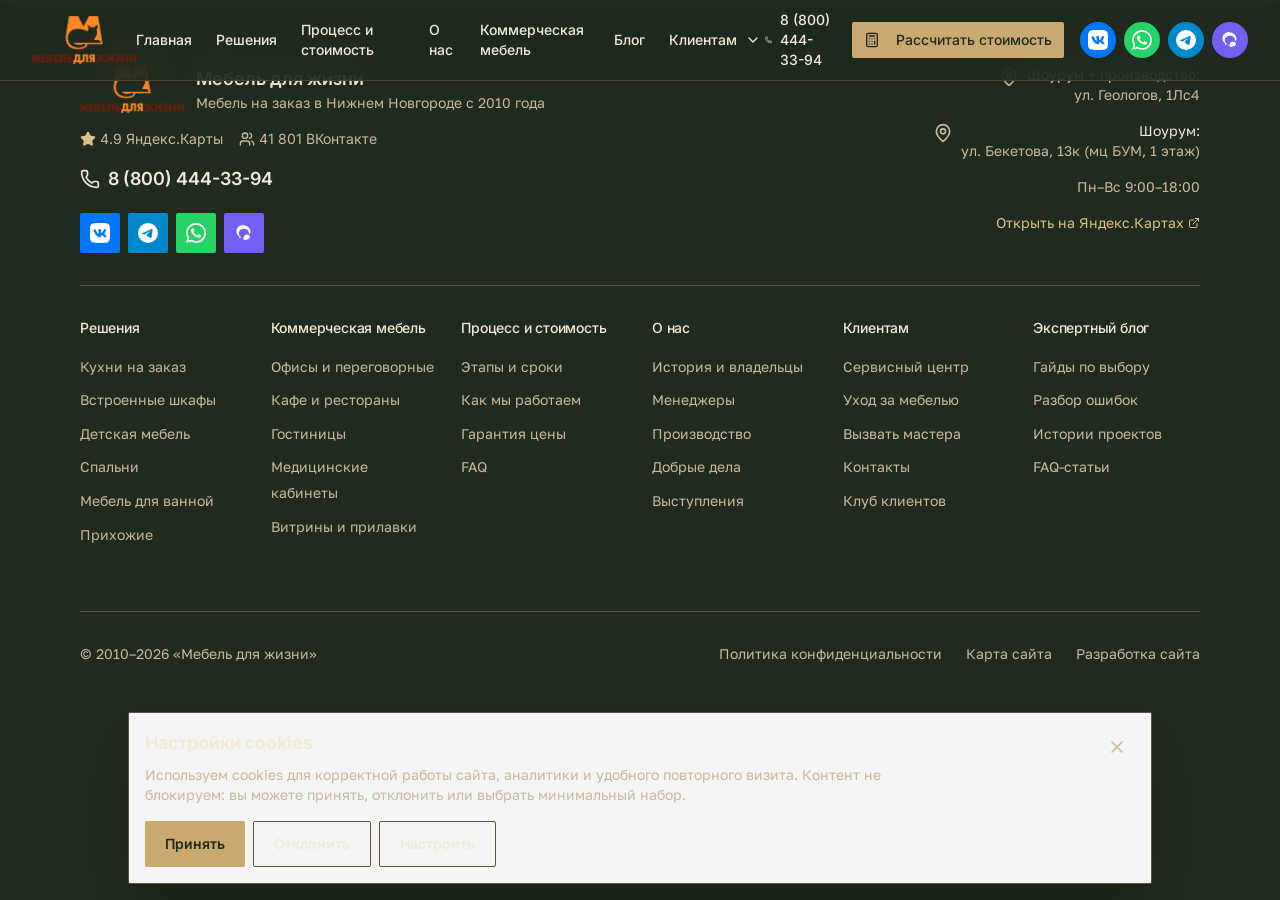
==== index.html @ 45cae8be "v8: Hotel Lobby theme override on original abdublinn.github.io" ====
<!doctype html>
<html lang="ru">
  <head>
    <meta charset="UTF-8" />
    <meta name="viewport" content="width=device-width, initial-scale=1.0" />
    <meta name="description" content="150+ изделий в месяц. Кухни, шкафы, детские на заказ в Нижнем Новгороде. Фиксированная цена. Бесплатный замер. ★4.9 на Яндекс.Картах" />
    <title>Мебель на заказ в Нижнем Новгороде — Мебель для Жизни | с 2010 года</title>
    <link rel="preconnect" href="https://fonts.googleapis.com">
    <link rel="preconnect" href="https://fonts.gstatic.com" crossorigin>
    <link rel="preload" as="style" href="https://fonts.googleapis.com/css2?family=Cormorant+Garamond:ital,wght@0,300;0,400;0,500;0,600;1,400;1,500&family=Inter:wght@200;300;400;500;600;700&display=swap">
    <link href="https://fonts.googleapis.com/css2?family=Cormorant+Garamond:ital,wght@0,300;0,400;0,500;0,600;1,400;1,500&family=Inter:wght@200;300;400;500;600;700&display=swap" rel="stylesheet">
    <script type="module" crossorigin src="./assets/index-DE25Y0Fr.js"></script>
    <link rel="modulepreload" crossorigin href="./assets/vendor-react-Cgg2GOmP.js">
    <link rel="modulepreload" crossorigin href="./assets/vendor-ui-AFmQoKHs.js">
    <link rel="modulepreload" crossorigin href="./assets/vendor-utils-BznqKjY6.js">
    <link rel="stylesheet" crossorigin href="./assets/index-DDHmtO7H.css">
    <link rel="stylesheet" href="./theme-override.css?v=1">
  </head>
  <body>
    <div id="root"></div>
  </body>
</html>
---- assets/index-DDHmtO7H.css ----
@import"https://fonts.googleapis.com/css2?family=Golos+Text:wght@400;500;600;700&family=Wix+Madefor+Display:wght@400;500;600;700;800&display=swap";*,:before,:after{--tw-border-spacing-x: 0;--tw-border-spacing-y: 0;--tw-translate-x: 0;--tw-translate-y: 0;--tw-rotate: 0;--tw-skew-x: 0;--tw-skew-y: 0;--tw-scale-x: 1;--tw-scale-y: 1;--tw-pan-x: ;--tw-pan-y: ;--tw-pinch-zoom: ;--tw-scroll-snap-strictness: proximity;--tw-gradient-from-position: ;--tw-gradient-via-position: ;--tw-gradient-to-position: ;--tw-ordinal: ;--tw-slashed-zero: ;--tw-numeric-figure: ;--tw-numeric-spacing: ;--tw-numeric-fraction: ;--tw-ring-inset: ;--tw-ring-offset-width: 0px;--tw-ring-offset-color: #fff;--tw-ring-color: rgb(59 130 246 / .5);--tw-ring-offset-shadow: 0 0 #0000;--tw-ring-shadow: 0 0 #0000;--tw-shadow: 0 0 #0000;--tw-shadow-colored: 0 0 #0000;--tw-blur: ;--tw-brightness: ;--tw-contrast: ;--tw-grayscale: ;--tw-hue-rotate: ;--tw-invert: ;--tw-saturate: ;--tw-sepia: ;--tw-drop-shadow: ;--tw-backdrop-blur: ;--tw-backdrop-brightness: ;--tw-backdrop-contrast: ;--tw-backdrop-grayscale: ;--tw-backdrop-hue-rotate: ;--tw-backdrop-invert: ;--tw-backdrop-opacity: ;--tw-backdrop-saturate: ;--tw-backdrop-sepia: ;--tw-contain-size: ;--tw-contain-layout: ;--tw-contain-paint: ;--tw-contain-style: }::backdrop{--tw-border-spacing-x: 0;--tw-border-spacing-y: 0;--tw-translate-x: 0;--tw-translate-y: 0;--tw-rotate: 0;--tw-skew-x: 0;--tw-skew-y: 0;--tw-scale-x: 1;--tw-scale-y: 1;--tw-pan-x: ;--tw-pan-y: ;--tw-pinch-zoom: ;--tw-scroll-snap-strictness: proximity;--tw-gradient-from-position: ;--tw-gradient-via-position: ;--tw-gradient-to-position: ;--tw-ordinal: ;--tw-slashed-zero: ;--tw-numeric-figure: ;--tw-numeric-spacing: ;--tw-numeric-fraction: ;--tw-ring-inset: ;--tw-ring-offset-width: 0px;--tw-ring-offset-color: #fff;--tw-ring-color: rgb(59 130 246 / .5);--tw-ring-offset-shadow: 0 0 #0000;--tw-ring-shadow: 0 0 #0000;--tw-shadow: 0 0 #0000;--tw-shadow-colored: 0 0 #0000;--tw-blur: ;--tw-brightness: ;--tw-contrast: ;--tw-grayscale: ;--tw-hue-rotate: ;--tw-invert: ;--tw-saturate: ;--tw-sepia: ;--tw-drop-shadow: ;--tw-backdrop-blur: ;--tw-backdrop-brightness: ;--tw-backdrop-contrast: ;--tw-backdrop-grayscale: ;--tw-backdrop-hue-rotate: ;--tw-backdrop-invert: ;--tw-backdrop-opacity: ;--tw-backdrop-saturate: ;--tw-backdrop-sepia: ;--tw-contain-size: ;--tw-contain-layout: ;--tw-contain-paint: ;--tw-contain-style: }*,:before,:after{box-sizing:border-box;border-width:0;border-style:solid;border-color:#e5e7eb}:before,:after{--tw-content: ""}html,:host{line-height:1.5;-webkit-text-size-adjust:100%;-moz-tab-size:4;-o-tab-size:4;tab-size:4;font-family:ui-sans-serif,system-ui,sans-serif,"Apple Color Emoji","Segoe UI Emoji",Segoe UI Symbol,"Noto Color Emoji";font-feature-settings:normal;font-variation-settings:normal;-webkit-tap-highlight-color:transparent}body{margin:0;line-height:inherit}hr{height:0;color:inherit;border-top-width:1px}abbr:where([title]){-webkit-text-decoration:underline dotted;text-decoration:underline dotted}h1,h2,h3,h4,h5,h6{font-size:inherit;font-weight:inherit}a{color:inherit;text-decoration:inherit}b,strong{font-weight:bolder}code,kbd,samp,pre{font-family:ui-monospace,SFMono-Regular,Menlo,Monaco,Consolas,Liberation Mono,Courier New,monospace;font-feature-settings:normal;font-variation-settings:normal;font-size:1em}small{font-size:80%}sub,sup{font-size:75%;line-height:0;position:relative;vertical-align:baseline}sub{bottom:-.25em}sup{top:-.5em}table{text-indent:0;border-color:inherit;border-collapse:collapse}button,input,optgroup,select,textarea{font-family:inherit;font-feature-settings:inherit;font-variation-settings:inherit;font-size:100%;font-weight:inherit;line-height:inherit;letter-spacing:inherit;color:inherit;margin:0;padding:0}button,select{text-transform:none}button,input:where([type=button]),input:where([type=reset]),input:where([type=submit]){-webkit-appearance:button;background-color:transparent;background-image:none}:-moz-focusring{outline:auto}:-moz-ui-invalid{box-shadow:none}progress{vertical-align:baseline}::-webkit-inner-spin-button,::-webkit-outer-spin-button{height:auto}[type=search]{-webkit-appearance:textfield;outline-offset:-2px}::-webkit-search-decoration{-webkit-appearance:none}::-webkit-file-upload-button{-webkit-appearance:button;font:inherit}summary{display:list-item}blockquote,dl,dd,h1,h2,h3,h4,h5,h6,hr,figure,p,pre{margin:0}fieldset{margin:0;padding:0}legend{padding:0}ol,ul,menu{list-style:none;margin:0;padding:0}dialog{padding:0}textarea{resize:vertical}input::-moz-placeholder,textarea::-moz-placeholder{opacity:1;color:#9ca3af}input::placeholder,textarea::placeholder{opacity:1;color:#9ca3af}button,[role=button]{cursor:pointer}:disabled{cursor:default}img,svg,video,canvas,audio,iframe,embed,object{display:block;vertical-align:middle}img,video{max-width:100%;height:auto}[hidden]:where(:not([hidden=until-found])){display:none}:root{--background: 0 0% 100%;--foreground: 240 10% 3.9%;--card: 0 0% 100%;--card-foreground: 240 10% 3.9%;--popover: 0 0% 100%;--popover-foreground: 240 10% 3.9%;--primary: 240 5.9% 10%;--primary-foreground: 0 0% 98%;--secondary: 240 4.8% 95.9%;--secondary-foreground: 240 5.9% 10%;--muted: 240 4.8% 95.9%;--muted-foreground: 240 3.8% 46.1%;--accent: 240 4.8% 95.9%;--accent-foreground: 240 5.9% 10%;--destructive: 0 84.2% 60.2%;--destructive-foreground: 0 0% 98%;--border: 240 5.9% 90%;--input: 240 5.9% 90%;--ring: 240 5.9% 10%;--radius: .625rem;--sidebar-background: 0 0% 98%;--sidebar-foreground: 240 5.3% 26.1%;--sidebar-primary: 240 5.9% 10%;--sidebar-primary-foreground: 0 0% 98%;--sidebar-accent: 240 4.8% 95.9%;--sidebar-accent-foreground: 240 5.9% 10%;--sidebar-border: 220 13% 91%;--sidebar-ring: 217.2 91.2% 59.8%}.dark{--background: 240 10% 3.9%;--foreground: 0 0% 98%;--card: 240 10% 3.9%;--card-foreground: 0 0% 98%;--popover: 240 10% 3.9%;--popover-foreground: 0 0% 98%;--primary: 0 0% 98%;--primary-foreground: 240 5.9% 10%;--secondary: 240 3.7% 15.9%;--secondary-foreground: 0 0% 98%;--muted: 240 3.7% 15.9%;--muted-foreground: 240 5% 64.9%;--accent: 240 3.7% 15.9%;--accent-foreground: 0 0% 98%;--destructive: 0 62.8% 30.6%;--destructive-foreground: 0 0% 98%;--border: 240 3.7% 15.9%;--input: 240 3.7% 15.9%;--ring: 240 4.9% 83.9%;--sidebar-background: 240 5.9% 10%;--sidebar-foreground: 240 4.8% 95.9%;--sidebar-primary: 224.3 76.3% 48%;--sidebar-primary-foreground: 0 0% 100%;--sidebar-accent: 240 3.7% 15.9%;--sidebar-accent-foreground: 240 4.8% 95.9%;--sidebar-border: 240 3.7% 15.9%;--sidebar-ring: 217.2 91.2% 59.8%}*{border-color:hsl(var(--border))}html{scroll-behavior:smooth}body{background-color:hsl(var(--background));font-family:Golos Text,sans-serif;color:hsl(var(--foreground));-webkit-font-smoothing:antialiased;-moz-osx-font-smoothing:grayscale;font-feature-settings:"kern" 1,"liga" 1;line-height:1.6}h1{font-family:Wix Madefor Display,sans-serif;font-weight:700;letter-spacing:-.025em;line-height:1.15}h2{font-family:Wix Madefor Display,sans-serif;font-weight:600;letter-spacing:-.025em;line-height:1.25}h3,h4,h5,h6{font-family:Golos Text,sans-serif;font-weight:600;letter-spacing:-.025em;line-height:1.3}.sr-only{position:absolute;width:1px;height:1px;padding:0;margin:-1px;overflow:hidden;clip:rect(0,0,0,0);white-space:nowrap;border-width:0}.pointer-events-none{pointer-events:none}.\!visible{visibility:visible!important}.visible{visibility:visible}.invisible{visibility:hidden}.fixed{position:fixed}.absolute{position:absolute}.relative{position:relative}.sticky{position:sticky}.inset-0{inset:0}.inset-x-0{left:0;right:0}.inset-y-0{top:0;bottom:0}.-bottom-12{bottom:-3rem}.-bottom-4{bottom:-1rem}.-left-12{left:-3rem}.-left-4{left:-1rem}.-right-12{right:-3rem}.-right-3{right:-.75rem}.-top-12{top:-3rem}.bottom-0{bottom:0}.bottom-3{bottom:.75rem}.bottom-4{bottom:1rem}.left-0{left:0}.left-1\/2{left:50%}.left-2{left:.5rem}.left-3{left:.75rem}.left-4{left:1rem}.left-5{left:1.25rem}.left-\[50\%\]{left:50%}.right-0{right:0}.right-1{right:.25rem}.right-2{right:.5rem}.right-3{right:.75rem}.right-4{right:1rem}.top-0{top:0}.top-1\.5{top:.375rem}.top-1\/2{top:50%}.top-24{top:6rem}.top-3\.5{top:.875rem}.top-4{top:1rem}.top-5{top:1.25rem}.top-\[1px\]{top:1px}.top-\[50\%\]{top:50%}.top-\[60\%\]{top:60%}.top-full{top:100%}.isolate{isolation:isolate}.z-10{z-index:10}.z-20{z-index:20}.z-50{z-index:50}.z-\[1\]{z-index:1}.z-\[60\]{z-index:60}.z-\[70\]{z-index:70}.order-first{order:-9999}.order-last{order:9999}.col-span-2{grid-column:span 2 / span 2}.col-span-full{grid-column:1 / -1}.col-start-2{grid-column-start:2}.row-span-2{grid-row:span 2 / span 2}.row-start-1{grid-row-start:1}.\!m-0{margin:0!important}.-mx-1{margin-left:-.25rem;margin-right:-.25rem}.-my-2{margin-top:-.5rem;margin-bottom:-.5rem}.mx-2{margin-left:.5rem;margin-right:.5rem}.mx-3\.5{margin-left:.875rem;margin-right:.875rem}.mx-auto{margin-left:auto;margin-right:auto}.my-0{margin-top:0;margin-bottom:0}.my-0\.5{margin-top:.125rem;margin-bottom:.125rem}.my-1{margin-top:.25rem;margin-bottom:.25rem}.my-4{margin-top:1rem;margin-bottom:1rem}.-ml-4{margin-left:-1rem}.-mt-4{margin-top:-1rem}.mb-1{margin-bottom:.25rem}.mb-10{margin-bottom:2.5rem}.mb-2{margin-bottom:.5rem}.mb-3{margin-bottom:.75rem}.mb-4{margin-bottom:1rem}.mb-5{margin-bottom:1.25rem}.mb-6{margin-bottom:1.5rem}.mb-8{margin-bottom:2rem}.ml-1{margin-left:.25rem}.ml-2{margin-left:.5rem}.ml-4{margin-left:1rem}.ml-auto{margin-left:auto}.mr-1{margin-right:.25rem}.mr-2{margin-right:.5rem}.mt-0\.5{margin-top:.125rem}.mt-1{margin-top:.25rem}.mt-1\.5{margin-top:.375rem}.mt-12{margin-top:3rem}.mt-2{margin-top:.5rem}.mt-3{margin-top:.75rem}.mt-4{margin-top:1rem}.mt-5{margin-top:1.25rem}.mt-6{margin-top:1.5rem}.mt-8{margin-top:2rem}.mt-auto{margin-top:auto}.line-clamp-1{overflow:hidden;display:-webkit-box;-webkit-box-orient:vertical;-webkit-line-clamp:1}.line-clamp-2{overflow:hidden;display:-webkit-box;-webkit-box-orient:vertical;-webkit-line-clamp:2}.block{display:block}.inline-block{display:inline-block}.flex{display:flex}.inline-flex{display:inline-flex}.table{display:table}.table-caption{display:table-caption}.table-cell{display:table-cell}.table-row{display:table-row}.grid{display:grid}.hidden{display:none}.aspect-\[16\/10\]{aspect-ratio:16/10}.aspect-\[16\/9\]{aspect-ratio:16/9}.aspect-\[4\/3\]{aspect-ratio:4/3}.aspect-square{aspect-ratio:1 / 1}.aspect-video{aspect-ratio:16 / 9}.size-10{width:2.5rem;height:2.5rem}.size-2{width:.5rem;height:.5rem}.size-2\.5{width:.625rem;height:.625rem}.size-3{width:.75rem;height:.75rem}.size-3\.5{width:.875rem;height:.875rem}.size-4{width:1rem;height:1rem}.size-6{width:1.5rem;height:1.5rem}.size-7{width:1.75rem;height:1.75rem}.size-8{width:2rem;height:2rem}.size-9{width:2.25rem;height:2.25rem}.size-auto{width:auto;height:auto}.size-full{width:100%;height:100%}.h-1\.5{height:.375rem}.h-10{height:2.5rem}.h-11{height:2.75rem}.h-12{height:3rem}.h-14{height:3.5rem}.h-16{height:4rem}.h-2{height:.5rem}.h-2\.5{height:.625rem}.h-20{height:5rem}.h-24{height:6rem}.h-28{height:7rem}.h-3{height:.75rem}.h-3\.5{height:.875rem}.h-32{height:8rem}.h-36{height:9rem}.h-4{height:1rem}.h-44{height:11rem}.h-48{height:12rem}.h-5{height:1.25rem}.h-52{height:13rem}.h-6{height:1.5rem}.h-64{height:16rem}.h-7{height:1.75rem}.h-8{height:2rem}.h-9{height:2.25rem}.h-\[1\.15rem\]{height:1.15rem}.h-\[400px\]{height:400px}.h-\[60px\]{height:60px}.h-\[calc\(100\%-1px\)\]{height:calc(100% - 1px)}.h-\[var\(--radix-navigation-menu-viewport-height\)\]{height:var(--radix-navigation-menu-viewport-height)}.h-\[var\(--radix-select-trigger-height\)\]{height:var(--radix-select-trigger-height)}.h-auto{height:auto}.h-full{height:100%}.h-px{height:1px}.h-svh{height:100svh}.max-h-48{max-height:12rem}.max-h-\[300px\]{max-height:300px}.max-h-\[90vh\]{max-height:90vh}.min-h-0{min-height:0px}.min-h-16{min-height:4rem}.min-h-4{min-height:1rem}.min-h-\[100svh\]{min-height:100svh}.min-h-\[220px\]{min-height:220px}.min-h-\[44px\]{min-height:44px}.min-h-\[48px\]{min-height:48px}.min-h-\[60vh\]{min-height:60vh}.min-h-screen{min-height:100vh}.min-h-svh{min-height:100svh}.w-0{width:0px}.w-1{width:.25rem}.w-1\.5{width:.375rem}.w-10{width:2.5rem}.w-11{width:2.75rem}.w-12{width:3rem}.w-14{width:3.5rem}.w-16{width:4rem}.w-2{width:.5rem}.w-2\.5{width:.625rem}.w-20{width:5rem}.w-24{width:6rem}.w-28{width:7rem}.w-3{width:.75rem}.w-3\.5{width:.875rem}.w-3\/4{width:75%}.w-4{width:1rem}.w-5{width:1.25rem}.w-6{width:1.5rem}.w-60{width:15rem}.w-64{width:16rem}.w-7{width:1.75rem}.w-72{width:18rem}.w-8{width:2rem}.w-9{width:2.25rem}.w-\[100px\]{width:100px}.w-\[200px\]{width:200px}.w-\[300px\]{width:300px}.w-auto{width:auto}.w-fit{width:-moz-fit-content;width:fit-content}.w-full{width:100%}.w-max{width:-moz-max-content;width:max-content}.w-px{width:1px}.min-w-0{min-width:0px}.min-w-10{min-width:2.5rem}.min-w-5{min-width:1.25rem}.min-w-8{min-width:2rem}.min-w-9{min-width:2.25rem}.min-w-\[12rem\]{min-width:12rem}.min-w-\[44px\]{min-width:44px}.min-w-\[8rem\]{min-width:8rem}.min-w-\[var\(--radix-select-trigger-width\)\]{min-width:var(--radix-select-trigger-width)}.max-w-2xl{max-width:42rem}.max-w-3xl{max-width:48rem}.max-w-4xl{max-width:56rem}.max-w-5xl{max-width:64rem}.max-w-6xl{max-width:72rem}.max-w-7xl{max-width:80rem}.max-w-\[200px\]{max-width:200px}.max-w-\[360px\]{max-width:360px}.max-w-\[90\%\]{max-width:90%}.max-w-\[calc\(100\%-2rem\)\]{max-width:calc(100% - 2rem)}.max-w-full{max-width:100%}.max-w-lg{max-width:32rem}.max-w-max{max-width:-moz-max-content;max-width:max-content}.max-w-sm{max-width:24rem}.max-w-xl{max-width:36rem}.flex-1{flex:1 1 0%}.flex-shrink-0,.shrink-0{flex-shrink:0}.grow{flex-grow:1}.grow-0{flex-grow:0}.basis-full{flex-basis:100%}.caption-bottom{caption-side:bottom}.border-collapse{border-collapse:collapse}.-translate-x-1\/2{--tw-translate-x: -50%;transform:translate(var(--tw-translate-x),var(--tw-translate-y)) rotate(var(--tw-rotate)) skew(var(--tw-skew-x)) skewY(var(--tw-skew-y)) scaleX(var(--tw-scale-x)) scaleY(var(--tw-scale-y))}.-translate-x-2{--tw-translate-x: -.5rem;transform:translate(var(--tw-translate-x),var(--tw-translate-y)) rotate(var(--tw-rotate)) skew(var(--tw-skew-x)) skewY(var(--tw-skew-y)) scaleX(var(--tw-scale-x)) scaleY(var(--tw-scale-y))}.-translate-x-4{--tw-translate-x: -1rem;transform:translate(var(--tw-translate-x),var(--tw-translate-y)) rotate(var(--tw-rotate)) skew(var(--tw-skew-x)) skewY(var(--tw-skew-y)) scaleX(var(--tw-scale-x)) scaleY(var(--tw-scale-y))}.-translate-x-px{--tw-translate-x: -1px;transform:translate(var(--tw-translate-x),var(--tw-translate-y)) rotate(var(--tw-rotate)) skew(var(--tw-skew-x)) skewY(var(--tw-skew-y)) scaleX(var(--tw-scale-x)) scaleY(var(--tw-scale-y))}.-translate-y-1\/2{--tw-translate-y: -50%;transform:translate(var(--tw-translate-x),var(--tw-translate-y)) rotate(var(--tw-rotate)) skew(var(--tw-skew-x)) skewY(var(--tw-skew-y)) scaleX(var(--tw-scale-x)) scaleY(var(--tw-scale-y))}.translate-x-2{--tw-translate-x: .5rem;transform:translate(var(--tw-translate-x),var(--tw-translate-y)) rotate(var(--tw-rotate)) skew(var(--tw-skew-x)) skewY(var(--tw-skew-y)) scaleX(var(--tw-scale-x)) scaleY(var(--tw-scale-y))}.translate-x-4{--tw-translate-x: 1rem;transform:translate(var(--tw-translate-x),var(--tw-translate-y)) rotate(var(--tw-rotate)) skew(var(--tw-skew-x)) skewY(var(--tw-skew-y)) scaleX(var(--tw-scale-x)) scaleY(var(--tw-scale-y))}.translate-x-\[-50\%\]{--tw-translate-x: -50%;transform:translate(var(--tw-translate-x),var(--tw-translate-y)) rotate(var(--tw-rotate)) skew(var(--tw-skew-x)) skewY(var(--tw-skew-y)) scaleX(var(--tw-scale-x)) scaleY(var(--tw-scale-y))}.translate-x-px{--tw-translate-x: 1px;transform:translate(var(--tw-translate-x),var(--tw-translate-y)) rotate(var(--tw-rotate)) skew(var(--tw-skew-x)) skewY(var(--tw-skew-y)) scaleX(var(--tw-scale-x)) scaleY(var(--tw-scale-y))}.translate-y-0\.5{--tw-translate-y: .125rem;transform:translate(var(--tw-translate-x),var(--tw-translate-y)) rotate(var(--tw-rotate)) skew(var(--tw-skew-x)) skewY(var(--tw-skew-y)) scaleX(var(--tw-scale-x)) scaleY(var(--tw-scale-y))}.translate-y-\[-50\%\]{--tw-translate-y: -50%;transform:translate(var(--tw-translate-x),var(--tw-translate-y)) rotate(var(--tw-rotate)) skew(var(--tw-skew-x)) skewY(var(--tw-skew-y)) scaleX(var(--tw-scale-x)) scaleY(var(--tw-scale-y))}.translate-y-\[calc\(-50\%_-_2px\)\]{--tw-translate-y: calc(-50% - 2px) ;transform:translate(var(--tw-translate-x),var(--tw-translate-y)) rotate(var(--tw-rotate)) skew(var(--tw-skew-x)) skewY(var(--tw-skew-y)) scaleX(var(--tw-scale-x)) scaleY(var(--tw-scale-y))}.rotate-180{--tw-rotate: 180deg;transform:translate(var(--tw-translate-x),var(--tw-translate-y)) rotate(var(--tw-rotate)) skew(var(--tw-skew-x)) skewY(var(--tw-skew-y)) scaleX(var(--tw-scale-x)) scaleY(var(--tw-scale-y))}.rotate-45{--tw-rotate: 45deg;transform:translate(var(--tw-translate-x),var(--tw-translate-y)) rotate(var(--tw-rotate)) skew(var(--tw-skew-x)) skewY(var(--tw-skew-y)) scaleX(var(--tw-scale-x)) scaleY(var(--tw-scale-y))}.rotate-90{--tw-rotate: 90deg;transform:translate(var(--tw-translate-x),var(--tw-translate-y)) rotate(var(--tw-rotate)) skew(var(--tw-skew-x)) skewY(var(--tw-skew-y)) scaleX(var(--tw-scale-x)) scaleY(var(--tw-scale-y))}.transform{transform:translate(var(--tw-translate-x),var(--tw-translate-y)) rotate(var(--tw-rotate)) skew(var(--tw-skew-x)) skewY(var(--tw-skew-y)) scaleX(var(--tw-scale-x)) scaleY(var(--tw-scale-y))}@keyframes bounce{0%,to{transform:translateY(-25%);animation-timing-function:cubic-bezier(.8,0,1,1)}50%{transform:none;animation-timing-function:cubic-bezier(0,0,.2,1)}}.animate-bounce{animation:bounce 1s infinite}@keyframes caret-blink{0%,70%,to{opacity:1}20%,50%{opacity:0}}.animate-caret-blink{animation:caret-blink 1.25s ease-out infinite}@keyframes pulse{50%{opacity:.5}}.animate-pulse{animation:pulse 2s cubic-bezier(.4,0,.6,1) infinite}@keyframes spin{to{transform:rotate(360deg)}}.animate-spin{animation:spin 1s linear infinite}.cursor-default{cursor:default}.cursor-pointer{cursor:pointer}.cursor-text{cursor:text}.touch-none{touch-action:none}.select-none{-webkit-user-select:none;-moz-user-select:none;user-select:none}.resize-none{resize:none}.scroll-my-1{scroll-margin-top:.25rem;scroll-margin-bottom:.25rem}.scroll-py-1{scroll-padding-top:.25rem;scroll-padding-bottom:.25rem}.list-disc{list-style-type:disc}.list-none{list-style-type:none}.auto-rows-min{grid-auto-rows:min-content}.grid-cols-1{grid-template-columns:repeat(1,minmax(0,1fr))}.grid-cols-2{grid-template-columns:repeat(2,minmax(0,1fr))}.grid-cols-3{grid-template-columns:repeat(3,minmax(0,1fr))}.grid-cols-\[0_1fr\]{grid-template-columns:0 1fr}.grid-rows-\[auto_auto\]{grid-template-rows:auto auto}.flex-row{flex-direction:row}.flex-col{flex-direction:column}.flex-col-reverse{flex-direction:column-reverse}.flex-wrap{flex-wrap:wrap}.place-content-center{place-content:center}.items-start{align-items:flex-start}.items-end{align-items:flex-end}.items-center{align-items:center}.items-stretch{align-items:stretch}.justify-start{justify-content:flex-start}.justify-center{justify-content:center}.justify-between{justify-content:space-between}.justify-items-start{justify-items:start}.gap-0{gap:0px}.gap-0\.5{gap:.125rem}.gap-1{gap:.25rem}.gap-1\.5{gap:.375rem}.gap-10{gap:2.5rem}.gap-2{gap:.5rem}.gap-2\.5{gap:.625rem}.gap-3{gap:.75rem}.gap-4{gap:1rem}.gap-6{gap:1.5rem}.gap-7{gap:1.75rem}.gap-8{gap:2rem}.gap-\[--spacing\(var\(--gap\)\)\]{gap:var(--spacing(var(--gap)))}.gap-y-0\.5{row-gap:.125rem}.space-y-1>:not([hidden])~:not([hidden]){--tw-space-y-reverse: 0;margin-top:calc(.25rem * calc(1 - var(--tw-space-y-reverse)));margin-bottom:calc(.25rem * var(--tw-space-y-reverse))}.space-y-10>:not([hidden])~:not([hidden]){--tw-space-y-reverse: 0;margin-top:calc(2.5rem * calc(1 - var(--tw-space-y-reverse)));margin-bottom:calc(2.5rem * var(--tw-space-y-reverse))}.space-y-2>:not([hidden])~:not([hidden]){--tw-space-y-reverse: 0;margin-top:calc(.5rem * calc(1 - var(--tw-space-y-reverse)));margin-bottom:calc(.5rem * var(--tw-space-y-reverse))}.space-y-3>:not([hidden])~:not([hidden]){--tw-space-y-reverse: 0;margin-top:calc(.75rem * calc(1 - var(--tw-space-y-reverse)));margin-bottom:calc(.75rem * var(--tw-space-y-reverse))}.space-y-4>:not([hidden])~:not([hidden]){--tw-space-y-reverse: 0;margin-top:calc(1rem * calc(1 - var(--tw-space-y-reverse)));margin-bottom:calc(1rem * var(--tw-space-y-reverse))}.space-y-5>:not([hidden])~:not([hidden]){--tw-space-y-reverse: 0;margin-top:calc(1.25rem * calc(1 - var(--tw-space-y-reverse)));margin-bottom:calc(1.25rem * var(--tw-space-y-reverse))}.space-y-6>:not([hidden])~:not([hidden]){--tw-space-y-reverse: 0;margin-top:calc(1.5rem * calc(1 - var(--tw-space-y-reverse)));margin-bottom:calc(1.5rem * var(--tw-space-y-reverse))}.space-y-8>:not([hidden])~:not([hidden]){--tw-space-y-reverse: 0;margin-top:calc(2rem * calc(1 - var(--tw-space-y-reverse)));margin-bottom:calc(2rem * var(--tw-space-y-reverse))}.self-start{align-self:flex-start}.self-stretch{align-self:stretch}.justify-self-end{justify-self:end}.overflow-auto{overflow:auto}.overflow-hidden{overflow:hidden}.overflow-x-auto{overflow-x:auto}.overflow-y-auto{overflow-y:auto}.overflow-x-hidden{overflow-x:hidden}.whitespace-nowrap{white-space:nowrap}.break-words{overflow-wrap:break-word}.rounded{border-radius:.25rem}.rounded-2xl{border-radius:1rem}.rounded-\[15px\]{border-radius:15px}.rounded-\[24px\]{border-radius:24px}.rounded-\[28px\]{border-radius:28px}.rounded-\[2px\]{border-radius:2px}.rounded-\[32px\]{border-radius:32px}.rounded-\[4px\]{border-radius:4px}.rounded-\[calc\(var\(--radius\)-5px\)\]{border-radius:calc(var(--radius) - 5px)}.rounded-\[inherit\]{border-radius:inherit}.rounded-full{border-radius:9999px}.rounded-lg{border-radius:var(--radius)}.rounded-md{border-radius:calc(var(--radius) - 2px)}.rounded-none{border-radius:0}.rounded-sm{border-radius:calc(var(--radius) - 4px)}.rounded-xl{border-radius:calc(var(--radius) + 4px)}.rounded-xs{border-radius:calc(var(--radius) - 6px)}.rounded-l-md{border-top-left-radius:calc(var(--radius) - 2px);border-bottom-left-radius:calc(var(--radius) - 2px)}.rounded-r-md{border-top-right-radius:calc(var(--radius) - 2px);border-bottom-right-radius:calc(var(--radius) - 2px)}.rounded-tl-sm{border-top-left-radius:calc(var(--radius) - 4px)}.border{border-width:1px}.border-0{border-width:0px}.border-2{border-width:2px}.border-4{border-width:4px}.border-\[1\.5px\]{border-width:1.5px}.border-y{border-top-width:1px;border-bottom-width:1px}.border-b{border-bottom-width:1px}.border-l{border-left-width:1px}.border-l-2{border-left-width:2px}.border-r{border-right-width:1px}.border-t{border-top-width:1px}.border-dashed{border-style:dashed}.border-border{border-color:hsl(var(--border))}.border-border\/50{border-color:hsl(var(--border) / .5)}.border-brand{--tw-border-opacity: 1;border-color:rgb(232 80 26 / var(--tw-border-opacity, 1))}.border-brand\/20{border-color:#e8501a33}.border-brand\/30{border-color:#e8501a4d}.border-gray-100{--tw-border-opacity: 1;border-color:rgb(243 244 246 / var(--tw-border-opacity, 1))}.border-gray-200{--tw-border-opacity: 1;border-color:rgb(229 231 235 / var(--tw-border-opacity, 1))}.border-gray-300{--tw-border-opacity: 1;border-color:rgb(209 213 219 / var(--tw-border-opacity, 1))}.border-gray-700{--tw-border-opacity: 1;border-color:rgb(55 65 81 / var(--tw-border-opacity, 1))}.border-gray-800{--tw-border-opacity: 1;border-color:rgb(31 41 55 / var(--tw-border-opacity, 1))}.border-green-100{--tw-border-opacity: 1;border-color:rgb(220 252 231 / var(--tw-border-opacity, 1))}.border-green-200{--tw-border-opacity: 1;border-color:rgb(187 247 208 / var(--tw-border-opacity, 1))}.border-input{border-color:hsl(var(--input))}.border-primary{border-color:hsl(var(--primary))}.border-sidebar-border{border-color:hsl(var(--sidebar-border))}.border-transparent{border-color:transparent}.border-white{--tw-border-opacity: 1;border-color:rgb(255 255 255 / var(--tw-border-opacity, 1))}.border-white\/20{border-color:#fff3}.border-white\/30{border-color:#ffffff4d}.border-l-transparent{border-left-color:transparent}.border-t-transparent{border-top-color:transparent}.bg-\[\#0077FF\]{--tw-bg-opacity: 1;background-color:rgb(0 119 255 / var(--tw-bg-opacity, 1))}.bg-\[\#0088cc\]{--tw-bg-opacity: 1;background-color:rgb(0 136 204 / var(--tw-bg-opacity, 1))}.bg-\[\#25D366\]{--tw-bg-opacity: 1;background-color:rgb(37 211 102 / var(--tw-bg-opacity, 1))}.bg-\[\#7360F2\]{--tw-bg-opacity: 1;background-color:rgb(115 96 242 / var(--tw-bg-opacity, 1))}.bg-\[\#f5f0eb\]{--tw-bg-opacity: 1;background-color:rgb(245 240 235 / var(--tw-bg-opacity, 1))}.bg-\[\#f8f5f1\]{--tw-bg-opacity: 1;background-color:rgb(248 245 241 / var(--tw-bg-opacity, 1))}.bg-\[\#f9f9f9\]{--tw-bg-opacity: 1;background-color:rgb(249 249 249 / var(--tw-bg-opacity, 1))}.bg-\[\#ff6b00\]{--tw-bg-opacity: 1;background-color:rgb(255 107 0 / var(--tw-bg-opacity, 1))}.bg-\[\#ff6b00\]\/30{background-color:#ff6b004d}.bg-accent{background-color:hsl(var(--accent))}.bg-amber-50{--tw-bg-opacity: 1;background-color:rgb(255 251 235 / var(--tw-bg-opacity, 1))}.bg-background{background-color:hsl(var(--background))}.bg-black\/30{background-color:#0000004d}.bg-black\/45{background-color:#00000073}.bg-black\/50{background-color:#00000080}.bg-black\/90{background-color:#000000e6}.bg-black\/95{background-color:#000000f2}.bg-blue-500{--tw-bg-opacity: 1;background-color:rgb(59 130 246 / var(--tw-bg-opacity, 1))}.bg-border{background-color:hsl(var(--border))}.bg-brand{--tw-bg-opacity: 1;background-color:rgb(232 80 26 / var(--tw-bg-opacity, 1))}.bg-brand\/10{background-color:#e8501a1a}.bg-brand\/20{background-color:#e8501a33}.bg-brand\/5{background-color:#e8501a0d}.bg-brand\/90{background-color:#e8501ae6}.bg-card{background-color:hsl(var(--card))}.bg-destructive{--tw-bg-opacity: 1;background-color:hsl(var(--destructive) / var(--tw-bg-opacity, 1))}.bg-foreground{background-color:hsl(var(--foreground))}.bg-gray-100{--tw-bg-opacity: 1;background-color:rgb(243 244 246 / var(--tw-bg-opacity, 1))}.bg-gray-200{--tw-bg-opacity: 1;background-color:rgb(229 231 235 / var(--tw-bg-opacity, 1))}.bg-gray-300{--tw-bg-opacity: 1;background-color:rgb(209 213 219 / var(--tw-bg-opacity, 1))}.bg-gray-400{--tw-bg-opacity: 1;background-color:rgb(156 163 175 / var(--tw-bg-opacity, 1))}.bg-gray-50{--tw-bg-opacity: 1;background-color:rgb(249 250 251 / var(--tw-bg-opacity, 1))}.bg-gray-800{--tw-bg-opacity: 1;background-color:rgb(31 41 55 / var(--tw-bg-opacity, 1))}.bg-gray-900{--tw-bg-opacity: 1;background-color:rgb(17 24 39 / var(--tw-bg-opacity, 1))}.bg-green-100{--tw-bg-opacity: 1;background-color:rgb(220 252 231 / var(--tw-bg-opacity, 1))}.bg-green-500{--tw-bg-opacity: 1;background-color:rgb(34 197 94 / var(--tw-bg-opacity, 1))}.bg-input{background-color:hsl(var(--input))}.bg-muted{background-color:hsl(var(--muted))}.bg-muted\/50{background-color:hsl(var(--muted) / .5)}.bg-popover{background-color:hsl(var(--popover))}.bg-primary{background-color:hsl(var(--primary))}.bg-primary\/20{background-color:hsl(var(--primary) / .2)}.bg-purple-500{--tw-bg-opacity: 1;background-color:rgb(168 85 247 / var(--tw-bg-opacity, 1))}.bg-red-600{--tw-bg-opacity: 1;background-color:rgb(220 38 38 / var(--tw-bg-opacity, 1))}.bg-secondary{background-color:hsl(var(--secondary))}.bg-sidebar{background-color:hsl(var(--sidebar-background))}.bg-sidebar-border{background-color:hsl(var(--sidebar-border))}.bg-transparent{background-color:transparent}.bg-white{--tw-bg-opacity: 1;background-color:rgb(255 255 255 / var(--tw-bg-opacity, 1))}.bg-white\/10{background-color:#ffffff1a}.bg-white\/20{background-color:#fff3}.bg-white\/70{background-color:#ffffffb3}.bg-white\/80{background-color:#fffc}.bg-white\/90{background-color:#ffffffe6}.bg-white\/95{background-color:#fffffff2}.bg-gradient-to-b{background-image:linear-gradient(to bottom,var(--tw-gradient-stops))}.bg-gradient-to-br{background-image:linear-gradient(to bottom right,var(--tw-gradient-stops))}.bg-gradient-to-r{background-image:linear-gradient(to right,var(--tw-gradient-stops))}.bg-gradient-to-t{background-image:linear-gradient(to top,var(--tw-gradient-stops))}.from-black\/50{--tw-gradient-from: rgb(0 0 0 / .5) var(--tw-gradient-from-position);--tw-gradient-to: rgb(0 0 0 / 0) var(--tw-gradient-to-position);--tw-gradient-stops: var(--tw-gradient-from), var(--tw-gradient-to)}.from-black\/60{--tw-gradient-from: rgb(0 0 0 / .6) var(--tw-gradient-from-position);--tw-gradient-to: rgb(0 0 0 / 0) var(--tw-gradient-to-position);--tw-gradient-stops: var(--tw-gradient-from), var(--tw-gradient-to)}.from-black\/70{--tw-gradient-from: rgb(0 0 0 / .7) var(--tw-gradient-from-position);--tw-gradient-to: rgb(0 0 0 / 0) var(--tw-gradient-to-position);--tw-gradient-stops: var(--tw-gradient-from), var(--tw-gradient-to)}.from-black\/80{--tw-gradient-from: rgb(0 0 0 / .8) var(--tw-gradient-from-position);--tw-gradient-to: rgb(0 0 0 / 0) var(--tw-gradient-to-position);--tw-gradient-stops: var(--tw-gradient-from), var(--tw-gradient-to)}.from-brand\/10{--tw-gradient-from: rgb(232 80 26 / .1) var(--tw-gradient-from-position);--tw-gradient-to: rgb(232 80 26 / 0) var(--tw-gradient-to-position);--tw-gradient-stops: var(--tw-gradient-from), var(--tw-gradient-to)}.from-green-50{--tw-gradient-from: #f0fdf4 var(--tw-gradient-from-position);--tw-gradient-to: rgb(240 253 244 / 0) var(--tw-gradient-to-position);--tw-gradient-stops: var(--tw-gradient-from), var(--tw-gradient-to)}.via-black\/30{--tw-gradient-to: rgb(0 0 0 / 0) var(--tw-gradient-to-position);--tw-gradient-stops: var(--tw-gradient-from), rgb(0 0 0 / .3) var(--tw-gradient-via-position), var(--tw-gradient-to)}.via-black\/50{--tw-gradient-to: rgb(0 0 0 / 0) var(--tw-gradient-to-position);--tw-gradient-stops: var(--tw-gradient-from), rgb(0 0 0 / .5) var(--tw-gradient-via-position), var(--tw-gradient-to)}.via-brand\/5{--tw-gradient-to: rgb(232 80 26 / 0) var(--tw-gradient-to-position);--tw-gradient-stops: var(--tw-gradient-from), rgb(232 80 26 / .05) var(--tw-gradient-via-position), var(--tw-gradient-to)}.to-black\/70{--tw-gradient-to: rgb(0 0 0 / .7) var(--tw-gradient-to-position)}.to-black\/80{--tw-gradient-to: rgb(0 0 0 / .8) var(--tw-gradient-to-position)}.to-brand\/10{--tw-gradient-to: rgb(232 80 26 / .1) var(--tw-gradient-to-position)}.to-brand\/5{--tw-gradient-to: rgb(232 80 26 / .05) var(--tw-gradient-to-position)}.to-emerald-50{--tw-gradient-to: #ecfdf5 var(--tw-gradient-to-position)}.to-transparent{--tw-gradient-to: transparent var(--tw-gradient-to-position)}.fill-brand{fill:#e8501a}.fill-current{fill:currentColor}.fill-foreground{fill:hsl(var(--foreground))}.fill-primary{fill:hsl(var(--primary))}.fill-yellow-400{fill:#facc15}.object-contain{-o-object-fit:contain;object-fit:contain}.object-cover{-o-object-fit:cover;object-fit:cover}.p-0{padding:0}.p-1{padding:.25rem}.p-2{padding:.5rem}.p-3{padding:.75rem}.p-4{padding:1rem}.p-5{padding:1.25rem}.p-6{padding:1.5rem}.p-8{padding:2rem}.p-\[3px\]{padding:3px}.p-px{padding:1px}.px-1{padding-left:.25rem;padding-right:.25rem}.px-1\.5{padding-left:.375rem;padding-right:.375rem}.px-2{padding-left:.5rem;padding-right:.5rem}.px-2\.5{padding-left:.625rem;padding-right:.625rem}.px-3{padding-left:.75rem;padding-right:.75rem}.px-4{padding-left:1rem;padding-right:1rem}.px-5{padding-left:1.25rem;padding-right:1.25rem}.px-6{padding-left:1.5rem;padding-right:1.5rem}.px-8{padding-left:2rem;padding-right:2rem}.py-0\.5{padding-top:.125rem;padding-bottom:.125rem}.py-1{padding-top:.25rem;padding-bottom:.25rem}.py-1\.5{padding-top:.375rem;padding-bottom:.375rem}.py-10{padding-top:2.5rem;padding-bottom:2.5rem}.py-12{padding-top:3rem;padding-bottom:3rem}.py-14{padding-top:3.5rem;padding-bottom:3.5rem}.py-2{padding-top:.5rem;padding-bottom:.5rem}.py-2\.5{padding-top:.625rem;padding-bottom:.625rem}.py-20{padding-top:5rem;padding-bottom:5rem}.py-3{padding-top:.75rem;padding-bottom:.75rem}.py-4{padding-top:1rem;padding-bottom:1rem}.py-6{padding-top:1.5rem;padding-bottom:1.5rem}.py-7{padding-top:1.75rem;padding-bottom:1.75rem}.py-8{padding-top:2rem;padding-bottom:2rem}.pb-10{padding-bottom:2.5rem}.pb-12{padding-bottom:3rem}.pb-16{padding-bottom:4rem}.pb-3{padding-bottom:.75rem}.pb-4{padding-bottom:1rem}.pb-5{padding-bottom:1.25rem}.pb-\[60px\]{padding-bottom:60px}.pl-10{padding-left:2.5rem}.pl-12{padding-left:3rem}.pl-2{padding-left:.5rem}.pl-3{padding-left:.75rem}.pl-4{padding-left:1rem}.pl-8{padding-left:2rem}.pr-1{padding-right:.25rem}.pr-2{padding-right:.5rem}.pr-2\.5{padding-right:.625rem}.pr-3{padding-right:.75rem}.pr-4{padding-right:1rem}.pr-8{padding-right:2rem}.pt-0{padding-top:0}.pt-1{padding-top:.25rem}.pt-2{padding-top:.5rem}.pt-20{padding-top:5rem}.pt-24{padding-top:6rem}.pt-28{padding-top:7rem}.pt-3{padding-top:.75rem}.pt-4{padding-top:1rem}.pt-6{padding-top:1.5rem}.pt-8{padding-top:2rem}.text-left{text-align:left}.text-center{text-align:center}.align-middle{vertical-align:middle}.font-commissioner{font-family:Commissioner,sans-serif}.font-golos{font-family:Golos Text,sans-serif}.font-mono{font-family:ui-monospace,SFMono-Regular,Menlo,Monaco,Consolas,Liberation Mono,Courier New,monospace}.font-sans{font-family:ui-sans-serif,system-ui,sans-serif,"Apple Color Emoji","Segoe UI Emoji",Segoe UI Symbol,"Noto Color Emoji"}.font-wix{font-family:Wix Madefor Display,sans-serif}.text-2xl{font-size:1.5rem;line-height:2rem}.text-3xl{font-size:1.875rem;line-height:2.25rem}.text-6xl{font-size:3.75rem;line-height:1}.text-\[0\.8rem\]{font-size:.8rem}.text-\[10px\]{font-size:10px}.text-base{font-size:1rem;line-height:1.5rem}.text-lg{font-size:1.125rem;line-height:1.75rem}.text-sm{font-size:.875rem;line-height:1.25rem}.text-sm\/relaxed{font-size:.875rem;line-height:1.625}.text-xl{font-size:1.25rem;line-height:1.75rem}.text-xs{font-size:.75rem;line-height:1rem}.font-bold{font-weight:700}.font-medium{font-weight:500}.font-normal{font-weight:400}.font-semibold{font-weight:600}.uppercase{text-transform:uppercase}.italic{font-style:italic}.tabular-nums{--tw-numeric-spacing: tabular-nums;font-variant-numeric:var(--tw-ordinal) var(--tw-slashed-zero) var(--tw-numeric-figure) var(--tw-numeric-spacing) var(--tw-numeric-fraction)}.leading-6{line-height:1.5rem}.leading-7{line-height:1.75rem}.leading-\[1\.15\]{line-height:1.15}.leading-none{line-height:1}.leading-normal{line-height:1.5}.leading-relaxed{line-height:1.625}.leading-snug{line-height:1.375}.leading-tight{line-height:1.25}.tracking-\[0\.18em\]{letter-spacing:.18em}.tracking-tight{letter-spacing:-.025em}.tracking-wide{letter-spacing:.025em}.tracking-wider{letter-spacing:.05em}.tracking-widest{letter-spacing:.1em}.text-\[\#0077FF\]{--tw-text-opacity: 1;color:rgb(0 119 255 / var(--tw-text-opacity, 1))}.text-\[\#0088cc\]{--tw-text-opacity: 1;color:rgb(0 136 204 / var(--tw-text-opacity, 1))}.text-\[\#25D366\]{--tw-text-opacity: 1;color:rgb(37 211 102 / var(--tw-text-opacity, 1))}.text-accent-foreground{color:hsl(var(--accent-foreground))}.text-background{color:hsl(var(--background))}.text-brand{--tw-text-opacity: 1;color:rgb(232 80 26 / var(--tw-text-opacity, 1))}.text-brand-dark{--tw-text-opacity: 1;color:rgb(196 66 21 / var(--tw-text-opacity, 1))}.text-brand\/30{color:#e8501a4d}.text-card-foreground{color:hsl(var(--card-foreground))}.text-current{color:currentColor}.text-destructive{--tw-text-opacity: 1;color:hsl(var(--destructive) / var(--tw-text-opacity, 1))}.text-foreground{color:hsl(var(--foreground))}.text-gray-300{--tw-text-opacity: 1;color:rgb(209 213 219 / var(--tw-text-opacity, 1))}.text-gray-400{--tw-text-opacity: 1;color:rgb(156 163 175 / var(--tw-text-opacity, 1))}.text-gray-500{--tw-text-opacity: 1;color:rgb(107 114 128 / var(--tw-text-opacity, 1))}.text-gray-600{--tw-text-opacity: 1;color:rgb(75 85 99 / var(--tw-text-opacity, 1))}.text-gray-700{--tw-text-opacity: 1;color:rgb(55 65 81 / var(--tw-text-opacity, 1))}.text-gray-800{--tw-text-opacity: 1;color:rgb(31 41 55 / var(--tw-text-opacity, 1))}.text-gray-900{--tw-text-opacity: 1;color:rgb(17 24 39 / var(--tw-text-opacity, 1))}.text-green-500{--tw-text-opacity: 1;color:rgb(34 197 94 / var(--tw-text-opacity, 1))}.text-green-600{--tw-text-opacity: 1;color:rgb(22 163 74 / var(--tw-text-opacity, 1))}.text-green-800{--tw-text-opacity: 1;color:rgb(22 101 52 / var(--tw-text-opacity, 1))}.text-muted-foreground{color:hsl(var(--muted-foreground))}.text-popover-foreground{color:hsl(var(--popover-foreground))}.text-primary{color:hsl(var(--primary))}.text-primary-foreground{color:hsl(var(--primary-foreground))}.text-red-500{--tw-text-opacity: 1;color:rgb(239 68 68 / var(--tw-text-opacity, 1))}.text-secondary-foreground{color:hsl(var(--secondary-foreground))}.text-sidebar-foreground{color:hsl(var(--sidebar-foreground))}.text-sidebar-foreground\/70{color:hsl(var(--sidebar-foreground) / .7)}.text-white{--tw-text-opacity: 1;color:rgb(255 255 255 / var(--tw-text-opacity, 1))}.text-white\/30{color:#ffffff4d}.text-white\/50{color:#ffffff80}.text-white\/60{color:#fff9}.text-white\/70{color:#ffffffb3}.text-white\/75{color:#ffffffbf}.text-white\/80{color:#fffc}.text-white\/90{color:#ffffffe6}.text-yellow-400{--tw-text-opacity: 1;color:rgb(250 204 21 / var(--tw-text-opacity, 1))}.underline-offset-4{text-underline-offset:4px}.accent-brand{accent-color:#E8501A}.opacity-0{opacity:0}.opacity-50{opacity:.5}.opacity-60{opacity:.6}.opacity-70{opacity:.7}.opacity-80{opacity:.8}.shadow{--tw-shadow: 0 1px 3px 0 rgb(0 0 0 / .1), 0 1px 2px -1px rgb(0 0 0 / .1);--tw-shadow-colored: 0 1px 3px 0 var(--tw-shadow-color), 0 1px 2px -1px var(--tw-shadow-color);box-shadow:var(--tw-ring-offset-shadow, 0 0 #0000),var(--tw-ring-shadow, 0 0 #0000),var(--tw-shadow)}.shadow-2xl{--tw-shadow: 0 25px 50px -12px rgb(0 0 0 / .25);--tw-shadow-colored: 0 25px 50px -12px var(--tw-shadow-color);box-shadow:var(--tw-ring-offset-shadow, 0 0 #0000),var(--tw-ring-shadow, 0 0 #0000),var(--tw-shadow)}.shadow-\[0_0_0_1px_hsl\(var\(--sidebar-border\)\)\]{--tw-shadow: 0 0 0 1px hsl(var(--sidebar-border));--tw-shadow-colored: 0 0 0 1px var(--tw-shadow-color);box-shadow:var(--tw-ring-offset-shadow, 0 0 #0000),var(--tw-ring-shadow, 0 0 #0000),var(--tw-shadow)}.shadow-\[0_2px_8px_rgba\(0\,0\,0\,0\.08\)\]{--tw-shadow: 0 2px 8px rgba(0,0,0,.08);--tw-shadow-colored: 0 2px 8px var(--tw-shadow-color);box-shadow:var(--tw-ring-offset-shadow, 0 0 #0000),var(--tw-ring-shadow, 0 0 #0000),var(--tw-shadow)}.shadow-lg{--tw-shadow: 0 10px 15px -3px rgb(0 0 0 / .1), 0 4px 6px -4px rgb(0 0 0 / .1);--tw-shadow-colored: 0 10px 15px -3px var(--tw-shadow-color), 0 4px 6px -4px var(--tw-shadow-color);box-shadow:var(--tw-ring-offset-shadow, 0 0 #0000),var(--tw-ring-shadow, 0 0 #0000),var(--tw-shadow)}.shadow-md{--tw-shadow: 0 4px 6px -1px rgb(0 0 0 / .1), 0 2px 4px -2px rgb(0 0 0 / .1);--tw-shadow-colored: 0 4px 6px -1px var(--tw-shadow-color), 0 2px 4px -2px var(--tw-shadow-color);box-shadow:var(--tw-ring-offset-shadow, 0 0 #0000),var(--tw-ring-shadow, 0 0 #0000),var(--tw-shadow)}.shadow-none{--tw-shadow: 0 0 #0000;--tw-shadow-colored: 0 0 #0000;box-shadow:var(--tw-ring-offset-shadow, 0 0 #0000),var(--tw-ring-shadow, 0 0 #0000),var(--tw-shadow)}.shadow-sm{--tw-shadow: 0 1px 2px 0 rgb(0 0 0 / .05);--tw-shadow-colored: 0 1px 2px 0 var(--tw-shadow-color);box-shadow:var(--tw-ring-offset-shadow, 0 0 #0000),var(--tw-ring-shadow, 0 0 #0000),var(--tw-shadow)}.shadow-xl{--tw-shadow: 0 20px 25px -5px rgb(0 0 0 / .1), 0 8px 10px -6px rgb(0 0 0 / .1);--tw-shadow-colored: 0 20px 25px -5px var(--tw-shadow-color), 0 8px 10px -6px var(--tw-shadow-color);box-shadow:var(--tw-ring-offset-shadow, 0 0 #0000),var(--tw-ring-shadow, 0 0 #0000),var(--tw-shadow)}.shadow-xs{--tw-shadow: 0 1px 2px 0 rgb(0 0 0 / .05);--tw-shadow-colored: 0 1px 2px 0 var(--tw-shadow-color);box-shadow:var(--tw-ring-offset-shadow, 0 0 #0000),var(--tw-ring-shadow, 0 0 #0000),var(--tw-shadow)}.outline-none{outline:2px solid transparent;outline-offset:2px}.outline{outline-style:solid}.ring-0{--tw-ring-offset-shadow: var(--tw-ring-inset) 0 0 0 var(--tw-ring-offset-width) var(--tw-ring-offset-color);--tw-ring-shadow: var(--tw-ring-inset) 0 0 0 calc(0px + var(--tw-ring-offset-width)) var(--tw-ring-color);box-shadow:var(--tw-ring-offset-shadow),var(--tw-ring-shadow),var(--tw-shadow, 0 0 #0000)}.ring-ring\/50{--tw-ring-color: hsl(var(--ring) / .5)}.ring-sidebar-ring{--tw-ring-color: hsl(var(--sidebar-ring))}.ring-offset-background{--tw-ring-offset-color: hsl(var(--background))}.brightness-0{--tw-brightness: brightness(0);filter:var(--tw-blur) var(--tw-brightness) var(--tw-contrast) var(--tw-grayscale) var(--tw-hue-rotate) var(--tw-invert) var(--tw-saturate) var(--tw-sepia) var(--tw-drop-shadow)}.drop-shadow-lg{--tw-drop-shadow: drop-shadow(0 10px 8px rgb(0 0 0 / .04)) drop-shadow(0 4px 3px rgb(0 0 0 / .1));filter:var(--tw-blur) var(--tw-brightness) var(--tw-contrast) var(--tw-grayscale) var(--tw-hue-rotate) var(--tw-invert) var(--tw-saturate) var(--tw-sepia) var(--tw-drop-shadow)}.invert{--tw-invert: invert(100%);filter:var(--tw-blur) var(--tw-brightness) var(--tw-contrast) var(--tw-grayscale) var(--tw-hue-rotate) var(--tw-invert) var(--tw-saturate) var(--tw-sepia) var(--tw-drop-shadow)}.filter{filter:var(--tw-blur) var(--tw-brightness) var(--tw-contrast) var(--tw-grayscale) var(--tw-hue-rotate) var(--tw-invert) var(--tw-saturate) var(--tw-sepia) var(--tw-drop-shadow)}.backdrop-blur{--tw-backdrop-blur: blur(8px);-webkit-backdrop-filter:var(--tw-backdrop-blur) var(--tw-backdrop-brightness) var(--tw-backdrop-contrast) var(--tw-backdrop-grayscale) var(--tw-backdrop-hue-rotate) var(--tw-backdrop-invert) var(--tw-backdrop-opacity) var(--tw-backdrop-saturate) var(--tw-backdrop-sepia);backdrop-filter:var(--tw-backdrop-blur) var(--tw-backdrop-brightness) var(--tw-backdrop-contrast) var(--tw-backdrop-grayscale) var(--tw-backdrop-hue-rotate) var(--tw-backdrop-invert) var(--tw-backdrop-opacity) var(--tw-backdrop-saturate) var(--tw-backdrop-sepia)}.backdrop-blur-md{--tw-backdrop-blur: blur(12px);-webkit-backdrop-filter:var(--tw-backdrop-blur) var(--tw-backdrop-brightness) var(--tw-backdrop-contrast) var(--tw-backdrop-grayscale) var(--tw-backdrop-hue-rotate) var(--tw-backdrop-invert) var(--tw-backdrop-opacity) var(--tw-backdrop-saturate) var(--tw-backdrop-sepia);backdrop-filter:var(--tw-backdrop-blur) var(--tw-backdrop-brightness) var(--tw-backdrop-contrast) var(--tw-backdrop-grayscale) var(--tw-backdrop-hue-rotate) var(--tw-backdrop-invert) var(--tw-backdrop-opacity) var(--tw-backdrop-saturate) var(--tw-backdrop-sepia)}.backdrop-blur-sm{--tw-backdrop-blur: blur(4px);-webkit-backdrop-filter:var(--tw-backdrop-blur) var(--tw-backdrop-brightness) var(--tw-backdrop-contrast) var(--tw-backdrop-grayscale) var(--tw-backdrop-hue-rotate) var(--tw-backdrop-invert) var(--tw-backdrop-opacity) var(--tw-backdrop-saturate) var(--tw-backdrop-sepia);backdrop-filter:var(--tw-backdrop-blur) var(--tw-backdrop-brightness) var(--tw-backdrop-contrast) var(--tw-backdrop-grayscale) var(--tw-backdrop-hue-rotate) var(--tw-backdrop-invert) var(--tw-backdrop-opacity) var(--tw-backdrop-saturate) var(--tw-backdrop-sepia)}.transition{transition-property:color,background-color,border-color,text-decoration-color,fill,stroke,opacity,box-shadow,transform,filter,backdrop-filter;transition-timing-function:cubic-bezier(.4,0,.2,1);transition-duration:.15s}.transition-\[color\,box-shadow\]{transition-property:color,box-shadow;transition-timing-function:cubic-bezier(.4,0,.2,1);transition-duration:.15s}.transition-\[left\,right\,width\]{transition-property:left,right,width;transition-timing-function:cubic-bezier(.4,0,.2,1);transition-duration:.15s}.transition-\[margin\,opacity\]{transition-property:margin,opacity;transition-timing-function:cubic-bezier(.4,0,.2,1);transition-duration:.15s}.transition-\[width\,height\,padding\]{transition-property:width,height,padding;transition-timing-function:cubic-bezier(.4,0,.2,1);transition-duration:.15s}.transition-\[width\]{transition-property:width;transition-timing-function:cubic-bezier(.4,0,.2,1);transition-duration:.15s}.transition-all{transition-property:all;transition-timing-function:cubic-bezier(.4,0,.2,1);transition-duration:.15s}.transition-colors{transition-property:color,background-color,border-color,text-decoration-color,fill,stroke;transition-timing-function:cubic-bezier(.4,0,.2,1);transition-duration:.15s}.transition-none{transition-property:none}.transition-opacity{transition-property:opacity;transition-timing-function:cubic-bezier(.4,0,.2,1);transition-duration:.15s}.transition-shadow{transition-property:box-shadow;transition-timing-function:cubic-bezier(.4,0,.2,1);transition-duration:.15s}.transition-transform{transition-property:transform;transition-timing-function:cubic-bezier(.4,0,.2,1);transition-duration:.15s}.duration-100{transition-duration:.1s}.duration-1000{transition-duration:1s}.duration-200{transition-duration:.2s}.duration-300{transition-duration:.3s}.duration-500{transition-duration:.5s}.ease-in-out{transition-timing-function:cubic-bezier(.4,0,.2,1)}.ease-linear{transition-timing-function:linear}@keyframes enter{0%{opacity:var(--tw-enter-opacity, 1);transform:translate3d(var(--tw-enter-translate-x, 0),var(--tw-enter-translate-y, 0),0) scale3d(var(--tw-enter-scale, 1),var(--tw-enter-scale, 1),var(--tw-enter-scale, 1)) rotate(var(--tw-enter-rotate, 0))}}@keyframes exit{to{opacity:var(--tw-exit-opacity, 1);transform:translate3d(var(--tw-exit-translate-x, 0),var(--tw-exit-translate-y, 0),0) scale3d(var(--tw-exit-scale, 1),var(--tw-exit-scale, 1),var(--tw-exit-scale, 1)) rotate(var(--tw-exit-rotate, 0))}}.animate-in{animation-name:enter;animation-duration:.15s;--tw-enter-opacity: initial;--tw-enter-scale: initial;--tw-enter-rotate: initial;--tw-enter-translate-x: initial;--tw-enter-translate-y: initial}.fade-in-0{--tw-enter-opacity: 0}.zoom-in-95{--tw-enter-scale: .95}.duration-100{animation-duration:.1s}.duration-1000{animation-duration:1s}.duration-200{animation-duration:.2s}.duration-300{animation-duration:.3s}.duration-500{animation-duration:.5s}.ease-in-out{animation-timing-function:cubic-bezier(.4,0,.2,1)}.ease-linear{animation-timing-function:linear}.text-balance{text-wrap:balance}.\[--cell-size\:--spacing\(8\)\]{--cell-size: var(--spacing(8))}@media(prefers-reduced-motion:reduce){*,*:before,*:after{animation-duration:.01ms!important;animation-iteration-count:1!important;transition-duration:.01ms!important;scroll-behavior:auto!important}}.selection\:bg-primary *::-moz-selection{background-color:hsl(var(--primary))}.selection\:bg-primary *::selection{background-color:hsl(var(--primary))}.selection\:text-primary-foreground *::-moz-selection{color:hsl(var(--primary-foreground))}.selection\:text-primary-foreground *::selection{color:hsl(var(--primary-foreground))}.selection\:bg-primary::-moz-selection{background-color:hsl(var(--primary))}.selection\:bg-primary::selection{background-color:hsl(var(--primary))}.selection\:text-primary-foreground::-moz-selection{color:hsl(var(--primary-foreground))}.selection\:text-primary-foreground::selection{color:hsl(var(--primary-foreground))}.file\:inline-flex::file-selector-button{display:inline-flex}.file\:h-7::file-selector-button{height:1.75rem}.file\:border-0::file-selector-button{border-width:0px}.file\:bg-transparent::file-selector-button{background-color:transparent}.file\:text-sm::file-selector-button{font-size:.875rem;line-height:1.25rem}.file\:font-medium::file-selector-button{font-weight:500}.file\:text-foreground::file-selector-button{color:hsl(var(--foreground))}.placeholder\:text-muted-foreground::-moz-placeholder{color:hsl(var(--muted-foreground))}.placeholder\:text-muted-foreground::placeholder{color:hsl(var(--muted-foreground))}.after\:absolute:after{content:var(--tw-content);position:absolute}.after\:-inset-2:after{content:var(--tw-content);inset:-.5rem}.after\:inset-y-0:after{content:var(--tw-content);top:0;bottom:0}.after\:left-1\/2:after{content:var(--tw-content);left:50%}.after\:w-1:after{content:var(--tw-content);width:.25rem}.after\:w-\[2px\]:after{content:var(--tw-content);width:2px}.after\:-translate-x-1\/2:after{content:var(--tw-content);--tw-translate-x: -50%;transform:translate(var(--tw-translate-x),var(--tw-translate-y)) rotate(var(--tw-rotate)) skew(var(--tw-skew-x)) skewY(var(--tw-skew-y)) scaleX(var(--tw-scale-x)) scaleY(var(--tw-scale-y))}.first\:rounded-l-md:first-child{border-top-left-radius:calc(var(--radius) - 2px);border-bottom-left-radius:calc(var(--radius) - 2px)}.first\:border-l:first-child{border-left-width:1px}.last\:mt-0:last-child{margin-top:0}.last\:rounded-r-md:last-child{border-top-right-radius:calc(var(--radius) - 2px);border-bottom-right-radius:calc(var(--radius) - 2px)}.last\:border-b-0:last-child{border-bottom-width:0px}.hover\:-translate-y-1:hover{--tw-translate-y: -.25rem;transform:translate(var(--tw-translate-x),var(--tw-translate-y)) rotate(var(--tw-rotate)) skew(var(--tw-skew-x)) skewY(var(--tw-skew-y)) scaleX(var(--tw-scale-x)) scaleY(var(--tw-scale-y))}.hover\:scale-105:hover{--tw-scale-x: 1.05;--tw-scale-y: 1.05;transform:translate(var(--tw-translate-x),var(--tw-translate-y)) rotate(var(--tw-rotate)) skew(var(--tw-skew-x)) skewY(var(--tw-skew-y)) scaleX(var(--tw-scale-x)) scaleY(var(--tw-scale-y))}.hover\:scale-110:hover{--tw-scale-x: 1.1;--tw-scale-y: 1.1;transform:translate(var(--tw-translate-x),var(--tw-translate-y)) rotate(var(--tw-rotate)) skew(var(--tw-skew-x)) skewY(var(--tw-skew-y)) scaleX(var(--tw-scale-x)) scaleY(var(--tw-scale-y))}.hover\:border-brand:hover{--tw-border-opacity: 1;border-color:rgb(232 80 26 / var(--tw-border-opacity, 1))}.hover\:border-gray-200:hover{--tw-border-opacity: 1;border-color:rgb(229 231 235 / var(--tw-border-opacity, 1))}.hover\:bg-\[\#0055BB\]:hover{--tw-bg-opacity: 1;background-color:rgb(0 85 187 / var(--tw-bg-opacity, 1))}.hover\:bg-\[\#006699\]:hover{--tw-bg-opacity: 1;background-color:rgb(0 102 153 / var(--tw-bg-opacity, 1))}.hover\:bg-\[\#0066DD\]:hover{--tw-bg-opacity: 1;background-color:rgb(0 102 221 / var(--tw-bg-opacity, 1))}.hover\:bg-\[\#0077bb\]:hover{--tw-bg-opacity: 1;background-color:rgb(0 119 187 / var(--tw-bg-opacity, 1))}.hover\:bg-\[\#128C7E\]:hover{--tw-bg-opacity: 1;background-color:rgb(18 140 126 / var(--tw-bg-opacity, 1))}.hover\:bg-\[\#5A4DC7\]:hover{--tw-bg-opacity: 1;background-color:rgb(90 77 199 / var(--tw-bg-opacity, 1))}.hover\:bg-accent:hover{background-color:hsl(var(--accent))}.hover\:bg-black\/40:hover{background-color:#0006}.hover\:bg-brand:hover{--tw-bg-opacity: 1;background-color:rgb(232 80 26 / var(--tw-bg-opacity, 1))}.hover\:bg-brand-dark:hover{--tw-bg-opacity: 1;background-color:rgb(196 66 21 / var(--tw-bg-opacity, 1))}.hover\:bg-brand\/5:hover{background-color:#e8501a0d}.hover\:bg-destructive\/90:hover{background-color:hsl(var(--destructive) / .9)}.hover\:bg-gray-100:hover{--tw-bg-opacity: 1;background-color:rgb(243 244 246 / var(--tw-bg-opacity, 1))}.hover\:bg-gray-200:hover{--tw-bg-opacity: 1;background-color:rgb(229 231 235 / var(--tw-bg-opacity, 1))}.hover\:bg-gray-50:hover{--tw-bg-opacity: 1;background-color:rgb(249 250 251 / var(--tw-bg-opacity, 1))}.hover\:bg-gray-800:hover{--tw-bg-opacity: 1;background-color:rgb(31 41 55 / var(--tw-bg-opacity, 1))}.hover\:bg-muted:hover{background-color:hsl(var(--muted))}.hover\:bg-muted\/50:hover{background-color:hsl(var(--muted) / .5)}.hover\:bg-primary\/90:hover{background-color:hsl(var(--primary) / .9)}.hover\:bg-secondary\/80:hover{background-color:hsl(var(--secondary) / .8)}.hover\:bg-sidebar-accent:hover{background-color:hsl(var(--sidebar-accent))}.hover\:bg-white\/10:hover{background-color:#ffffff1a}.hover\:bg-white\/90:hover{background-color:#ffffffe6}.hover\:text-\[\#006699\]:hover{--tw-text-opacity: 1;color:rgb(0 102 153 / var(--tw-text-opacity, 1))}.hover\:text-\[\#128C7E\]:hover{--tw-text-opacity: 1;color:rgb(18 140 126 / var(--tw-text-opacity, 1))}.hover\:text-accent-foreground:hover{color:hsl(var(--accent-foreground))}.hover\:text-brand:hover{--tw-text-opacity: 1;color:rgb(232 80 26 / var(--tw-text-opacity, 1))}.hover\:text-brand-dark:hover{--tw-text-opacity: 1;color:rgb(196 66 21 / var(--tw-text-opacity, 1))}.hover\:text-foreground:hover{color:hsl(var(--foreground))}.hover\:text-gray-700:hover{--tw-text-opacity: 1;color:rgb(55 65 81 / var(--tw-text-opacity, 1))}.hover\:text-gray-900:hover{--tw-text-opacity: 1;color:rgb(17 24 39 / var(--tw-text-opacity, 1))}.hover\:text-muted-foreground:hover{color:hsl(var(--muted-foreground))}.hover\:text-sidebar-accent-foreground:hover{color:hsl(var(--sidebar-accent-foreground))}.hover\:text-white:hover{--tw-text-opacity: 1;color:rgb(255 255 255 / var(--tw-text-opacity, 1))}.hover\:underline:hover{text-decoration-line:underline}.hover\:opacity-100:hover{opacity:1}.hover\:opacity-90:hover{opacity:.9}.hover\:shadow-\[0_0_0_1px_hsl\(var\(--sidebar-accent\)\)\]:hover{--tw-shadow: 0 0 0 1px hsl(var(--sidebar-accent));--tw-shadow-colored: 0 0 0 1px var(--tw-shadow-color);box-shadow:var(--tw-ring-offset-shadow, 0 0 #0000),var(--tw-ring-shadow, 0 0 #0000),var(--tw-shadow)}.hover\:shadow-lg:hover{--tw-shadow: 0 10px 15px -3px rgb(0 0 0 / .1), 0 4px 6px -4px rgb(0 0 0 / .1);--tw-shadow-colored: 0 10px 15px -3px var(--tw-shadow-color), 0 4px 6px -4px var(--tw-shadow-color);box-shadow:var(--tw-ring-offset-shadow, 0 0 #0000),var(--tw-ring-shadow, 0 0 #0000),var(--tw-shadow)}.hover\:shadow-md:hover{--tw-shadow: 0 4px 6px -1px rgb(0 0 0 / .1), 0 2px 4px -2px rgb(0 0 0 / .1);--tw-shadow-colored: 0 4px 6px -1px var(--tw-shadow-color), 0 2px 4px -2px var(--tw-shadow-color);box-shadow:var(--tw-ring-offset-shadow, 0 0 #0000),var(--tw-ring-shadow, 0 0 #0000),var(--tw-shadow)}.hover\:ring-4:hover{--tw-ring-offset-shadow: var(--tw-ring-inset) 0 0 0 var(--tw-ring-offset-width) var(--tw-ring-offset-color);--tw-ring-shadow: var(--tw-ring-inset) 0 0 0 calc(4px + var(--tw-ring-offset-width)) var(--tw-ring-color);box-shadow:var(--tw-ring-offset-shadow),var(--tw-ring-shadow),var(--tw-shadow, 0 0 #0000)}.hover\:after\:bg-sidebar-border:hover:after{content:var(--tw-content);background-color:hsl(var(--sidebar-border))}.focus\:z-10:focus{z-index:10}.focus\:border-brand:focus{--tw-border-opacity: 1;border-color:rgb(232 80 26 / var(--tw-border-opacity, 1))}.focus\:bg-accent:focus{background-color:hsl(var(--accent))}.focus\:text-accent-foreground:focus{color:hsl(var(--accent-foreground))}.focus\:outline-none:focus{outline:2px solid transparent;outline-offset:2px}.focus\:ring-1:focus{--tw-ring-offset-shadow: var(--tw-ring-inset) 0 0 0 var(--tw-ring-offset-width) var(--tw-ring-offset-color);--tw-ring-shadow: var(--tw-ring-inset) 0 0 0 calc(1px + var(--tw-ring-offset-width)) var(--tw-ring-color);box-shadow:var(--tw-ring-offset-shadow),var(--tw-ring-shadow),var(--tw-shadow, 0 0 #0000)}.focus\:ring-2:focus{--tw-ring-offset-shadow: var(--tw-ring-inset) 0 0 0 var(--tw-ring-offset-width) var(--tw-ring-offset-color);--tw-ring-shadow: var(--tw-ring-inset) 0 0 0 calc(2px + var(--tw-ring-offset-width)) var(--tw-ring-color);box-shadow:var(--tw-ring-offset-shadow),var(--tw-ring-shadow),var(--tw-shadow, 0 0 #0000)}.focus\:ring-brand:focus{--tw-ring-opacity: 1;--tw-ring-color: rgb(232 80 26 / var(--tw-ring-opacity, 1))}.focus\:ring-ring:focus{--tw-ring-color: hsl(var(--ring))}.focus\:ring-offset-2:focus{--tw-ring-offset-width: 2px}.focus-visible\:z-10:focus-visible{z-index:10}.focus-visible\:border-ring:focus-visible{border-color:hsl(var(--ring))}.focus-visible\:outline-1:focus-visible{outline-width:1px}.focus-visible\:outline-ring:focus-visible{outline-color:hsl(var(--ring))}.focus-visible\:ring-0:focus-visible{--tw-ring-offset-shadow: var(--tw-ring-inset) 0 0 0 var(--tw-ring-offset-width) var(--tw-ring-offset-color);--tw-ring-shadow: var(--tw-ring-inset) 0 0 0 calc(0px + var(--tw-ring-offset-width)) var(--tw-ring-color);box-shadow:var(--tw-ring-offset-shadow),var(--tw-ring-shadow),var(--tw-shadow, 0 0 #0000)}.focus-visible\:ring-1:focus-visible{--tw-ring-offset-shadow: var(--tw-ring-inset) 0 0 0 var(--tw-ring-offset-width) var(--tw-ring-offset-color);--tw-ring-shadow: var(--tw-ring-inset) 0 0 0 calc(1px + var(--tw-ring-offset-width)) var(--tw-ring-color);box-shadow:var(--tw-ring-offset-shadow),var(--tw-ring-shadow),var(--tw-shadow, 0 0 #0000)}.focus-visible\:ring-2:focus-visible{--tw-ring-offset-shadow: var(--tw-ring-inset) 0 0 0 var(--tw-ring-offset-width) var(--tw-ring-offset-color);--tw-ring-shadow: var(--tw-ring-inset) 0 0 0 calc(2px + var(--tw-ring-offset-width)) var(--tw-ring-color);box-shadow:var(--tw-ring-offset-shadow),var(--tw-ring-shadow),var(--tw-shadow, 0 0 #0000)}.focus-visible\:ring-4:focus-visible{--tw-ring-offset-shadow: var(--tw-ring-inset) 0 0 0 var(--tw-ring-offset-width) var(--tw-ring-offset-color);--tw-ring-shadow: var(--tw-ring-inset) 0 0 0 calc(4px + var(--tw-ring-offset-width)) var(--tw-ring-color);box-shadow:var(--tw-ring-offset-shadow),var(--tw-ring-shadow),var(--tw-shadow, 0 0 #0000)}.focus-visible\:ring-\[3px\]:focus-visible{--tw-ring-offset-shadow: var(--tw-ring-inset) 0 0 0 var(--tw-ring-offset-width) var(--tw-ring-offset-color);--tw-ring-shadow: var(--tw-ring-inset) 0 0 0 calc(3px + var(--tw-ring-offset-width)) var(--tw-ring-color);box-shadow:var(--tw-ring-offset-shadow),var(--tw-ring-shadow),var(--tw-shadow, 0 0 #0000)}.focus-visible\:ring-destructive\/20:focus-visible{--tw-ring-color: hsl(var(--destructive) / .2)}.focus-visible\:ring-ring:focus-visible{--tw-ring-color: hsl(var(--ring))}.focus-visible\:ring-ring\/50:focus-visible{--tw-ring-color: hsl(var(--ring) / .5)}.focus-visible\:ring-offset-1:focus-visible{--tw-ring-offset-width: 1px}.active\:scale-95:active{--tw-scale-x: .95;--tw-scale-y: .95;transform:translate(var(--tw-translate-x),var(--tw-translate-y)) rotate(var(--tw-rotate)) skew(var(--tw-skew-x)) skewY(var(--tw-skew-y)) scaleX(var(--tw-scale-x)) scaleY(var(--tw-scale-y))}.active\:scale-\[0\.98\]:active{--tw-scale-x: .98;--tw-scale-y: .98;transform:translate(var(--tw-translate-x),var(--tw-translate-y)) rotate(var(--tw-rotate)) skew(var(--tw-skew-x)) skewY(var(--tw-skew-y)) scaleX(var(--tw-scale-x)) scaleY(var(--tw-scale-y))}.active\:bg-sidebar-accent:active{background-color:hsl(var(--sidebar-accent))}.active\:text-sidebar-accent-foreground:active{color:hsl(var(--sidebar-accent-foreground))}.disabled\:pointer-events-none:disabled{pointer-events:none}.disabled\:cursor-not-allowed:disabled{cursor:not-allowed}.disabled\:opacity-50:disabled{opacity:.5}.group\/menu-item:focus-within .group-focus-within\/menu-item\:opacity-100{opacity:1}.group:hover .group-hover\:scale-105{--tw-scale-x: 1.05;--tw-scale-y: 1.05;transform:translate(var(--tw-translate-x),var(--tw-translate-y)) rotate(var(--tw-rotate)) skew(var(--tw-skew-x)) skewY(var(--tw-skew-y)) scaleX(var(--tw-scale-x)) scaleY(var(--tw-scale-y))}.group:hover .group-hover\:scale-110{--tw-scale-x: 1.1;--tw-scale-y: 1.1;transform:translate(var(--tw-translate-x),var(--tw-translate-y)) rotate(var(--tw-rotate)) skew(var(--tw-skew-x)) skewY(var(--tw-skew-y)) scaleX(var(--tw-scale-x)) scaleY(var(--tw-scale-y))}.group:hover .group-hover\:text-brand{--tw-text-opacity: 1;color:rgb(232 80 26 / var(--tw-text-opacity, 1))}.group\/menu-item:hover .group-hover\/menu-item\:opacity-100{opacity:1}.group:hover .group-hover\:opacity-0{opacity:0}.group:hover .group-hover\:opacity-100{opacity:1}.peer\/menu-button:hover~.peer-hover\/menu-button\:text-sidebar-accent-foreground{color:hsl(var(--sidebar-accent-foreground))}.peer:disabled~.peer-disabled\:cursor-not-allowed{cursor:not-allowed}.peer:disabled~.peer-disabled\:opacity-50{opacity:.5}.has-\[\>button\]\:ml-\[-0\.45rem\]:has(>button){margin-left:-.45rem}.has-\[\>button\]\:mr-\[-0\.45rem\]:has(>button){margin-right:-.45rem}.has-\[\>kbd\]\:ml-\[-0\.35rem\]:has(>kbd){margin-left:-.35rem}.has-\[\>kbd\]\:mr-\[-0\.35rem\]:has(>kbd){margin-right:-.35rem}.has-\[\>\[data-align\=block-end\]\]\:h-auto:has(>[data-align=block-end]){height:auto}.has-\[\>\[data-align\=block-start\]\]\:h-auto:has(>[data-align=block-start]){height:auto}.has-\[\>textarea\]\:h-auto:has(>textarea){height:auto}.has-\[\>\[data-slot\=field\]\]\:w-full:has(>[data-slot=field]){width:100%}.has-\[\>svg\]\:grid-cols-\[calc\(var\(--spacing\)\*4\)_1fr\]:has(>svg){grid-template-columns:calc(var(--spacing) * 4) 1fr}.has-\[\>\[data-align\=block-end\]\]\:flex-col:has(>[data-align=block-end]){flex-direction:column}.has-\[\>\[data-align\=block-start\]\]\:flex-col:has(>[data-align=block-start]){flex-direction:column}.has-\[\>\[data-slot\=field\]\]\:flex-col:has(>[data-slot=field]){flex-direction:column}.has-\[\>\[data-slot\=field-content\]\]\:items-start:has(>[data-slot=field-content]){align-items:flex-start}.has-\[\>\[data-slot\=button-group\]\]\:gap-2:has(>[data-slot=button-group]){gap:.5rem}.has-\[\>\[data-slot\=checkbox-group\]\]\:gap-3:has(>[data-slot=checkbox-group]){gap:.75rem}.has-\[\>\[data-slot\=radio-group\]\]\:gap-3:has(>[data-slot=radio-group]){gap:.75rem}.has-\[\>svg\]\:gap-x-3:has(>svg){-moz-column-gap:.75rem;column-gap:.75rem}.has-\[\>\[data-slot\=field\]\]\:rounded-md:has(>[data-slot=field]){border-radius:calc(var(--radius) - 2px)}.has-\[\>\[data-slot\=field\]\]\:border:has(>[data-slot=field]){border-width:1px}.has-\[\[data-slot\=input-group-control\]\:focus-visible\]\:border-ring:has([data-slot=input-group-control]:focus-visible){border-color:hsl(var(--ring))}.has-\[\[data-slot\]\[aria-invalid\=true\]\]\:border-destructive:has([data-slot][aria-invalid=true]){--tw-border-opacity: 1;border-color:hsl(var(--destructive) / var(--tw-border-opacity, 1))}.has-\[\>svg\]\:p-0:has(>svg){padding:0}.has-\[\>svg\]\:px-2:has(>svg){padding-left:.5rem;padding-right:.5rem}.has-\[\>svg\]\:px-2\.5:has(>svg){padding-left:.625rem;padding-right:.625rem}.has-\[\>svg\]\:px-3:has(>svg){padding-left:.75rem;padding-right:.75rem}.has-\[\>svg\]\:px-4:has(>svg){padding-left:1rem;padding-right:1rem}.has-\[\[data-slot\=input-group-control\]\:focus-visible\]\:ring-\[3px\]:has([data-slot=input-group-control]:focus-visible){--tw-ring-offset-shadow: var(--tw-ring-inset) 0 0 0 var(--tw-ring-offset-width) var(--tw-ring-offset-color);--tw-ring-shadow: var(--tw-ring-inset) 0 0 0 calc(3px + var(--tw-ring-offset-width)) var(--tw-ring-color);box-shadow:var(--tw-ring-offset-shadow),var(--tw-ring-shadow),var(--tw-shadow, 0 0 #0000)}.has-\[\[data-slot\=input-group-control\]\:focus-visible\]\:ring-ring\/50:has([data-slot=input-group-control]:focus-visible){--tw-ring-color: hsl(var(--ring) / .5)}.has-\[\[data-slot\]\[aria-invalid\=true\]\]\:ring-destructive\/20:has([data-slot][aria-invalid=true]){--tw-ring-color: hsl(var(--destructive) / .2)}.group\/item:has([data-slot=item-description]) .group-has-\[\[data-slot\=item-description\]\]\/item\:translate-y-0\.5{--tw-translate-y: .125rem;transform:translate(var(--tw-translate-x),var(--tw-translate-y)) rotate(var(--tw-rotate)) skew(var(--tw-skew-x)) skewY(var(--tw-skew-y)) scaleX(var(--tw-scale-x)) scaleY(var(--tw-scale-y))}.group\/item:has([data-slot=item-description]) .group-has-\[\[data-slot\=item-description\]\]\/item\:self-start{align-self:flex-start}.group\/input-group:has(>input) .group-has-\[\>input\]\/input-group\:pb-2\.5{padding-bottom:.625rem}.group\/input-group:has(>input) .group-has-\[\>input\]\/input-group\:pt-2\.5{padding-top:.625rem}.group\/field:has([data-orientation=horizontal]) .group-has-\[\[data-orientation\=horizontal\]\]\/field\:text-balance{text-wrap:balance}.aria-disabled\:pointer-events-none[aria-disabled=true]{pointer-events:none}.aria-disabled\:opacity-50[aria-disabled=true]{opacity:.5}.aria-selected\:text-muted-foreground[aria-selected=true]{color:hsl(var(--muted-foreground))}.data-\[disabled\=true\]\:pointer-events-none[data-disabled=true],.data-\[disabled\]\:pointer-events-none[data-disabled]{pointer-events:none}.data-\[vaul-drawer-direction\=bottom\]\:inset-x-0[data-vaul-drawer-direction=bottom]{left:0;right:0}.data-\[vaul-drawer-direction\=left\]\:inset-y-0[data-vaul-drawer-direction=left],.data-\[vaul-drawer-direction\=right\]\:inset-y-0[data-vaul-drawer-direction=right]{top:0;bottom:0}.data-\[vaul-drawer-direction\=top\]\:inset-x-0[data-vaul-drawer-direction=top]{left:0;right:0}.data-\[vaul-drawer-direction\=bottom\]\:bottom-0[data-vaul-drawer-direction=bottom]{bottom:0}.data-\[vaul-drawer-direction\=left\]\:left-0[data-vaul-drawer-direction=left]{left:0}.data-\[vaul-drawer-direction\=right\]\:right-0[data-vaul-drawer-direction=right]{right:0}.data-\[vaul-drawer-direction\=top\]\:top-0[data-vaul-drawer-direction=top]{top:0}.data-\[active\=true\]\:z-10[data-active=true]{z-index:10}.data-\[vaul-drawer-direction\=bottom\]\:mt-24[data-vaul-drawer-direction=bottom]{margin-top:6rem}.data-\[vaul-drawer-direction\=top\]\:mb-24[data-vaul-drawer-direction=top]{margin-bottom:6rem}.data-\[orientation\=horizontal\]\:h-1\.5[data-orientation=horizontal]{height:.375rem}.data-\[orientation\=horizontal\]\:h-full[data-orientation=horizontal]{height:100%}.data-\[orientation\=horizontal\]\:h-px[data-orientation=horizontal]{height:1px}.data-\[orientation\=vertical\]\:h-auto[data-orientation=vertical]{height:auto}.data-\[orientation\=vertical\]\:h-full[data-orientation=vertical]{height:100%}.data-\[panel-group-direction\=vertical\]\:h-px[data-panel-group-direction=vertical]{height:1px}.data-\[size\=default\]\:h-9[data-size=default]{height:2.25rem}.data-\[size\=sm\]\:h-8[data-size=sm]{height:2rem}.data-\[vaul-drawer-direction\=bottom\]\:max-h-\[80vh\][data-vaul-drawer-direction=bottom],.data-\[vaul-drawer-direction\=top\]\:max-h-\[80vh\][data-vaul-drawer-direction=top]{max-height:80vh}.data-\[orientation\=vertical\]\:min-h-44[data-orientation=vertical]{min-height:11rem}.data-\[orientation\=horizontal\]\:w-full[data-orientation=horizontal]{width:100%}.data-\[orientation\=vertical\]\:w-1\.5[data-orientation=vertical]{width:.375rem}.data-\[orientation\=vertical\]\:w-auto[data-orientation=vertical]{width:auto}.data-\[orientation\=vertical\]\:w-full[data-orientation=vertical]{width:100%}.data-\[orientation\=vertical\]\:w-px[data-orientation=vertical]{width:1px}.data-\[panel-group-direction\=vertical\]\:w-full[data-panel-group-direction=vertical]{width:100%}.data-\[vaul-drawer-direction\=left\]\:w-3\/4[data-vaul-drawer-direction=left],.data-\[vaul-drawer-direction\=right\]\:w-3\/4[data-vaul-drawer-direction=right]{width:75%}.data-\[side\=bottom\]\:translate-y-1[data-side=bottom]{--tw-translate-y: .25rem;transform:translate(var(--tw-translate-x),var(--tw-translate-y)) rotate(var(--tw-rotate)) skew(var(--tw-skew-x)) skewY(var(--tw-skew-y)) scaleX(var(--tw-scale-x)) scaleY(var(--tw-scale-y))}.data-\[side\=left\]\:-translate-x-1[data-side=left]{--tw-translate-x: -.25rem;transform:translate(var(--tw-translate-x),var(--tw-translate-y)) rotate(var(--tw-rotate)) skew(var(--tw-skew-x)) skewY(var(--tw-skew-y)) scaleX(var(--tw-scale-x)) scaleY(var(--tw-scale-y))}.data-\[side\=right\]\:translate-x-1[data-side=right]{--tw-translate-x: .25rem;transform:translate(var(--tw-translate-x),var(--tw-translate-y)) rotate(var(--tw-rotate)) skew(var(--tw-skew-x)) skewY(var(--tw-skew-y)) scaleX(var(--tw-scale-x)) scaleY(var(--tw-scale-y))}.data-\[side\=top\]\:-translate-y-1[data-side=top]{--tw-translate-y: -.25rem;transform:translate(var(--tw-translate-x),var(--tw-translate-y)) rotate(var(--tw-rotate)) skew(var(--tw-skew-x)) skewY(var(--tw-skew-y)) scaleX(var(--tw-scale-x)) scaleY(var(--tw-scale-y))}.data-\[state\=checked\]\:translate-x-\[calc\(100\%-2px\)\][data-state=checked]{--tw-translate-x: calc(100% - 2px) ;transform:translate(var(--tw-translate-x),var(--tw-translate-y)) rotate(var(--tw-rotate)) skew(var(--tw-skew-x)) skewY(var(--tw-skew-y)) scaleX(var(--tw-scale-x)) scaleY(var(--tw-scale-y))}.data-\[state\=unchecked\]\:translate-x-0[data-state=unchecked]{--tw-translate-x: 0px;transform:translate(var(--tw-translate-x),var(--tw-translate-y)) rotate(var(--tw-rotate)) skew(var(--tw-skew-x)) skewY(var(--tw-skew-y)) scaleX(var(--tw-scale-x)) scaleY(var(--tw-scale-y))}@keyframes accordion-up{0%{height:var(--radix-accordion-content-height)}to{height:0}}.data-\[state\=closed\]\:animate-accordion-up[data-state=closed]{animation:accordion-up .2s ease-out}@keyframes accordion-down{0%{height:0}to{height:var(--radix-accordion-content-height)}}.data-\[state\=open\]\:animate-accordion-down[data-state=open]{animation:accordion-down .2s ease-out}.data-\[orientation\=vertical\]\:flex-col[data-orientation=vertical],.data-\[panel-group-direction\=vertical\]\:flex-col[data-panel-group-direction=vertical]{flex-direction:column}.data-\[slot\=checkbox-group\]\:gap-3[data-slot=checkbox-group]{gap:.75rem}.data-\[range-end\=true\]\:rounded-md[data-range-end=true]{border-radius:calc(var(--radius) - 2px)}.data-\[range-middle\=true\]\:rounded-none[data-range-middle=true]{border-radius:0}.data-\[range-start\=true\]\:rounded-md[data-range-start=true]{border-radius:calc(var(--radius) - 2px)}.data-\[selected\=true\]\:rounded-none[data-selected=true],.data-\[spacing\=0\]\:rounded-none[data-spacing="0"]{border-radius:0}.data-\[range-end\=true\]\:rounded-r-md[data-range-end=true]{border-top-right-radius:calc(var(--radius) - 2px);border-bottom-right-radius:calc(var(--radius) - 2px)}.data-\[range-start\=true\]\:rounded-l-md[data-range-start=true]{border-top-left-radius:calc(var(--radius) - 2px);border-bottom-left-radius:calc(var(--radius) - 2px)}.data-\[vaul-drawer-direction\=bottom\]\:rounded-t-lg[data-vaul-drawer-direction=bottom]{border-top-left-radius:var(--radius);border-top-right-radius:var(--radius)}.data-\[vaul-drawer-direction\=top\]\:rounded-b-lg[data-vaul-drawer-direction=top]{border-bottom-right-radius:var(--radius);border-bottom-left-radius:var(--radius)}.data-\[spacing\=0\]\:data-\[variant\=outline\]\:border-l-0[data-variant=outline][data-spacing="0"]{border-left-width:0px}.data-\[vaul-drawer-direction\=bottom\]\:border-t[data-vaul-drawer-direction=bottom]{border-top-width:1px}.data-\[vaul-drawer-direction\=left\]\:border-r[data-vaul-drawer-direction=left]{border-right-width:1px}.data-\[vaul-drawer-direction\=right\]\:border-l[data-vaul-drawer-direction=right]{border-left-width:1px}.data-\[vaul-drawer-direction\=top\]\:border-b[data-vaul-drawer-direction=top]{border-bottom-width:1px}.data-\[active\=true\]\:border-ring[data-active=true]{border-color:hsl(var(--ring))}.data-\[state\=checked\]\:border-primary[data-state=checked]{border-color:hsl(var(--primary))}.data-\[active\=true\]\:bg-accent\/50[data-active=true]{background-color:hsl(var(--accent) / .5)}.data-\[active\=true\]\:bg-sidebar-accent[data-active=true]{background-color:hsl(var(--sidebar-accent))}.data-\[range-end\=true\]\:bg-primary[data-range-end=true]{background-color:hsl(var(--primary))}.data-\[range-middle\=true\]\:bg-accent[data-range-middle=true]{background-color:hsl(var(--accent))}.data-\[range-start\=true\]\:bg-primary[data-range-start=true],.data-\[selected-single\=true\]\:bg-primary[data-selected-single=true]{background-color:hsl(var(--primary))}.data-\[selected\=true\]\:bg-accent[data-selected=true]{background-color:hsl(var(--accent))}.data-\[state\=active\]\:bg-background[data-state=active]{background-color:hsl(var(--background))}.data-\[state\=checked\]\:bg-primary[data-state=checked]{background-color:hsl(var(--primary))}.data-\[state\=on\]\:bg-accent[data-state=on],.data-\[state\=open\]\:bg-accent[data-state=open]{background-color:hsl(var(--accent))}.data-\[state\=open\]\:bg-accent\/50[data-state=open]{background-color:hsl(var(--accent) / .5)}.data-\[state\=open\]\:bg-secondary[data-state=open]{background-color:hsl(var(--secondary))}.data-\[state\=selected\]\:bg-muted[data-state=selected]{background-color:hsl(var(--muted))}.data-\[state\=unchecked\]\:bg-input[data-state=unchecked]{background-color:hsl(var(--input))}.data-\[inset\]\:pl-8[data-inset]{padding-left:2rem}.data-\[variant\=label\]\:text-sm[data-variant=label]{font-size:.875rem;line-height:1.25rem}.data-\[variant\=legend\]\:text-base[data-variant=legend]{font-size:1rem;line-height:1.5rem}.data-\[active\=true\]\:font-medium[data-active=true]{font-weight:500}.data-\[active\=true\]\:text-accent-foreground[data-active=true]{color:hsl(var(--accent-foreground))}.data-\[active\=true\]\:text-sidebar-accent-foreground[data-active=true]{color:hsl(var(--sidebar-accent-foreground))}.data-\[error\=true\]\:text-destructive[data-error=true],.data-\[invalid\=true\]\:text-destructive[data-invalid=true]{--tw-text-opacity: 1;color:hsl(var(--destructive) / var(--tw-text-opacity, 1))}.data-\[placeholder\]\:text-muted-foreground[data-placeholder]{color:hsl(var(--muted-foreground))}.data-\[range-end\=true\]\:text-primary-foreground[data-range-end=true]{color:hsl(var(--primary-foreground))}.data-\[range-middle\=true\]\:text-accent-foreground[data-range-middle=true]{color:hsl(var(--accent-foreground))}.data-\[range-start\=true\]\:text-primary-foreground[data-range-start=true],.data-\[selected-single\=true\]\:text-primary-foreground[data-selected-single=true]{color:hsl(var(--primary-foreground))}.data-\[selected\=true\]\:text-accent-foreground[data-selected=true]{color:hsl(var(--accent-foreground))}.data-\[state\=checked\]\:text-primary-foreground[data-state=checked]{color:hsl(var(--primary-foreground))}.data-\[state\=on\]\:text-accent-foreground[data-state=on],.data-\[state\=open\]\:text-accent-foreground[data-state=open]{color:hsl(var(--accent-foreground))}.data-\[state\=open\]\:text-muted-foreground[data-state=open]{color:hsl(var(--muted-foreground))}.data-\[variant\=destructive\]\:text-destructive[data-variant=destructive]{--tw-text-opacity: 1;color:hsl(var(--destructive) / var(--tw-text-opacity, 1))}.data-\[disabled\=true\]\:opacity-50[data-disabled=true],.data-\[disabled\]\:opacity-50[data-disabled]{opacity:.5}.data-\[state\=open\]\:opacity-100[data-state=open]{opacity:1}.data-\[spacing\=0\]\:shadow-none[data-spacing="0"]{--tw-shadow: 0 0 #0000;--tw-shadow-colored: 0 0 #0000;box-shadow:var(--tw-ring-offset-shadow, 0 0 #0000),var(--tw-ring-shadow, 0 0 #0000),var(--tw-shadow)}.data-\[spacing\=default\]\:data-\[variant\=outline\]\:shadow-xs[data-variant=outline][data-spacing=default],.data-\[state\=active\]\:shadow-sm[data-state=active]{--tw-shadow: 0 1px 2px 0 rgb(0 0 0 / .05);--tw-shadow-colored: 0 1px 2px 0 var(--tw-shadow-color);box-shadow:var(--tw-ring-offset-shadow, 0 0 #0000),var(--tw-ring-shadow, 0 0 #0000),var(--tw-shadow)}.data-\[active\=true\]\:ring-\[3px\][data-active=true]{--tw-ring-offset-shadow: var(--tw-ring-inset) 0 0 0 var(--tw-ring-offset-width) var(--tw-ring-offset-color);--tw-ring-shadow: var(--tw-ring-inset) 0 0 0 calc(3px + var(--tw-ring-offset-width)) var(--tw-ring-color);box-shadow:var(--tw-ring-offset-shadow),var(--tw-ring-shadow),var(--tw-shadow, 0 0 #0000)}.data-\[active\=true\]\:ring-ring\/50[data-active=true]{--tw-ring-color: hsl(var(--ring) / .5)}.data-\[state\=closed\]\:duration-300[data-state=closed]{transition-duration:.3s}.data-\[state\=open\]\:duration-500[data-state=open]{transition-duration:.5s}.data-\[motion\^\=from-\]\:animate-in[data-motion^=from-],.data-\[state\=open\]\:animate-in[data-state=open],.data-\[state\=visible\]\:animate-in[data-state=visible]{animation-name:enter;animation-duration:.15s;--tw-enter-opacity: initial;--tw-enter-scale: initial;--tw-enter-rotate: initial;--tw-enter-translate-x: initial;--tw-enter-translate-y: initial}.data-\[motion\^\=to-\]\:animate-out[data-motion^=to-],.data-\[state\=closed\]\:animate-out[data-state=closed],.data-\[state\=hidden\]\:animate-out[data-state=hidden]{animation-name:exit;animation-duration:.15s;--tw-exit-opacity: initial;--tw-exit-scale: initial;--tw-exit-rotate: initial;--tw-exit-translate-x: initial;--tw-exit-translate-y: initial}.data-\[motion\^\=from-\]\:fade-in[data-motion^=from-]{--tw-enter-opacity: 0}.data-\[motion\^\=to-\]\:fade-out[data-motion^=to-],.data-\[state\=closed\]\:fade-out-0[data-state=closed],.data-\[state\=hidden\]\:fade-out[data-state=hidden]{--tw-exit-opacity: 0}.data-\[state\=open\]\:fade-in-0[data-state=open],.data-\[state\=visible\]\:fade-in[data-state=visible]{--tw-enter-opacity: 0}.data-\[state\=closed\]\:zoom-out-95[data-state=closed]{--tw-exit-scale: .95}.data-\[state\=open\]\:zoom-in-90[data-state=open]{--tw-enter-scale: .9}.data-\[state\=open\]\:zoom-in-95[data-state=open]{--tw-enter-scale: .95}.data-\[motion\=from-end\]\:slide-in-from-right-52[data-motion=from-end]{--tw-enter-translate-x: 13rem}.data-\[motion\=from-start\]\:slide-in-from-left-52[data-motion=from-start]{--tw-enter-translate-x: -13rem}.data-\[motion\=to-end\]\:slide-out-to-right-52[data-motion=to-end]{--tw-exit-translate-x: 13rem}.data-\[motion\=to-start\]\:slide-out-to-left-52[data-motion=to-start]{--tw-exit-translate-x: -13rem}.data-\[side\=bottom\]\:slide-in-from-top-2[data-side=bottom]{--tw-enter-translate-y: -.5rem}.data-\[side\=left\]\:slide-in-from-right-2[data-side=left]{--tw-enter-translate-x: .5rem}.data-\[side\=right\]\:slide-in-from-left-2[data-side=right]{--tw-enter-translate-x: -.5rem}.data-\[side\=top\]\:slide-in-from-bottom-2[data-side=top]{--tw-enter-translate-y: .5rem}.data-\[state\=closed\]\:slide-out-to-bottom[data-state=closed]{--tw-exit-translate-y: 100%}.data-\[state\=closed\]\:slide-out-to-left[data-state=closed]{--tw-exit-translate-x: -100%}.data-\[state\=closed\]\:slide-out-to-right[data-state=closed]{--tw-exit-translate-x: 100%}.data-\[state\=closed\]\:slide-out-to-top[data-state=closed]{--tw-exit-translate-y: -100%}.data-\[state\=open\]\:slide-in-from-bottom[data-state=open]{--tw-enter-translate-y: 100%}.data-\[state\=open\]\:slide-in-from-left[data-state=open]{--tw-enter-translate-x: -100%}.data-\[state\=open\]\:slide-in-from-right[data-state=open]{--tw-enter-translate-x: 100%}.data-\[state\=open\]\:slide-in-from-top[data-state=open]{--tw-enter-translate-y: -100%}.data-\[state\=closed\]\:duration-300[data-state=closed]{animation-duration:.3s}.data-\[state\=open\]\:duration-500[data-state=open]{animation-duration:.5s}.\*\:data-\[slot\=select-value\]\:line-clamp-1[data-slot=select-value]>*{overflow:hidden;display:-webkit-box;-webkit-box-orient:vertical;-webkit-line-clamp:1}.\*\:data-\[slot\=select-value\]\:flex[data-slot=select-value]>*{display:flex}.\*\:data-\[slot\=select-value\]\:items-center[data-slot=select-value]>*{align-items:center}.\*\:data-\[slot\=select-value\]\:gap-2[data-slot=select-value]>*{gap:.5rem}.\*\:data-\[slot\=alert-description\]\:text-destructive\/90[data-slot=alert-description]>*{color:hsl(var(--destructive) / .9)}.data-\[panel-group-direction\=vertical\]\:after\:left-0[data-panel-group-direction=vertical]:after{content:var(--tw-content);left:0}.data-\[panel-group-direction\=vertical\]\:after\:h-1[data-panel-group-direction=vertical]:after{content:var(--tw-content);height:.25rem}.data-\[panel-group-direction\=vertical\]\:after\:w-full[data-panel-group-direction=vertical]:after{content:var(--tw-content);width:100%}.data-\[panel-group-direction\=vertical\]\:after\:-translate-y-1\/2[data-panel-group-direction=vertical]:after{content:var(--tw-content);--tw-translate-y: -50%;transform:translate(var(--tw-translate-x),var(--tw-translate-y)) rotate(var(--tw-rotate)) skew(var(--tw-skew-x)) skewY(var(--tw-skew-y)) scaleX(var(--tw-scale-x)) scaleY(var(--tw-scale-y))}.data-\[panel-group-direction\=vertical\]\:after\:translate-x-0[data-panel-group-direction=vertical]:after{content:var(--tw-content);--tw-translate-x: 0px;transform:translate(var(--tw-translate-x),var(--tw-translate-y)) rotate(var(--tw-rotate)) skew(var(--tw-skew-x)) skewY(var(--tw-skew-y)) scaleX(var(--tw-scale-x)) scaleY(var(--tw-scale-y))}.data-\[spacing\=0\]\:first\:rounded-l-md:first-child[data-spacing="0"]{border-top-left-radius:calc(var(--radius) - 2px);border-bottom-left-radius:calc(var(--radius) - 2px)}.data-\[spacing\=0\]\:data-\[variant\=outline\]\:first\:border-l:first-child[data-variant=outline][data-spacing="0"]{border-left-width:1px}.data-\[spacing\=0\]\:last\:rounded-r-md:last-child[data-spacing="0"]{border-top-right-radius:calc(var(--radius) - 2px);border-bottom-right-radius:calc(var(--radius) - 2px)}.data-\[active\=true\]\:hover\:bg-accent:hover[data-active=true],.data-\[state\=open\]\:hover\:bg-accent:hover[data-state=open]{background-color:hsl(var(--accent))}.data-\[state\=open\]\:hover\:bg-sidebar-accent:hover[data-state=open]{background-color:hsl(var(--sidebar-accent))}.data-\[state\=open\]\:hover\:text-sidebar-accent-foreground:hover[data-state=open]{color:hsl(var(--sidebar-accent-foreground))}.data-\[active\=true\]\:focus\:bg-accent:focus[data-active=true]{background-color:hsl(var(--accent))}.data-\[state\=open\]\:focus\:bg-accent:focus[data-state=open]{background-color:hsl(var(--accent))}.data-\[variant\=destructive\]\:focus\:bg-destructive\/10:focus[data-variant=destructive]{background-color:hsl(var(--destructive) / .1)}.data-\[variant\=destructive\]\:focus\:text-destructive:focus[data-variant=destructive]{--tw-text-opacity: 1;color:hsl(var(--destructive) / var(--tw-text-opacity, 1))}.group[data-disabled=true] .group-data-\[disabled\=true\]\:pointer-events-none{pointer-events:none}.group\/day[data-focused=true] .group-data-\[focused\=true\]\/day\:relative{position:relative}.group[data-collapsible=offcanvas] .group-data-\[collapsible\=offcanvas\]\:left-\[calc\(var\(--sidebar-width\)\*-1\)\]{left:calc(var(--sidebar-width) * -1)}.group[data-collapsible=offcanvas] .group-data-\[collapsible\=offcanvas\]\:right-\[calc\(var\(--sidebar-width\)\*-1\)\]{right:calc(var(--sidebar-width) * -1)}.group[data-side=left] .group-data-\[side\=left\]\:-right-4{right:-1rem}.group[data-side=right] .group-data-\[side\=right\]\:left-0{left:0}.group\/navigation-menu[data-viewport=false] .group-data-\[viewport\=false\]\/navigation-menu\:top-full{top:100%}.group\/day[data-focused=true] .group-data-\[focused\=true\]\/day\:z-10{z-index:10}.group[data-collapsible=icon] .group-data-\[collapsible\=icon\]\:-mt-8{margin-top:-2rem}.group\/field-group[data-variant=outline] .group-data-\[variant\=outline\]\/field-group\:-mb-2{margin-bottom:-.5rem}.group\/navigation-menu[data-viewport=false] .group-data-\[viewport\=false\]\/navigation-menu\:mt-1\.5{margin-top:.375rem}.group\/drawer-content[data-vaul-drawer-direction=bottom] .group-data-\[vaul-drawer-direction\=bottom\]\/drawer-content\:block{display:block}.group[data-collapsible=icon] .group-data-\[collapsible\=icon\]\:hidden{display:none}.group[data-collapsible=icon] .group-data-\[collapsible\=icon\]\:w-\[calc\(var\(--sidebar-width-icon\)\+\(--spacing\(4\)\)\)\]{width:calc(var(--sidebar-width-icon) + (--spacing(4)))}.group[data-collapsible=icon] .group-data-\[collapsible\=icon\]\:w-\[calc\(var\(--sidebar-width-icon\)\+\(--spacing\(4\)\)\+2px\)\]{width:calc(var(--sidebar-width-icon) + (--spacing(4)) + 2px)}.group[data-collapsible=offcanvas] .group-data-\[collapsible\=offcanvas\]\:w-0{width:0px}.group[data-collapsible=offcanvas] .group-data-\[collapsible\=offcanvas\]\:translate-x-0{--tw-translate-x: 0px;transform:translate(var(--tw-translate-x),var(--tw-translate-y)) rotate(var(--tw-rotate)) skew(var(--tw-skew-x)) skewY(var(--tw-skew-y)) scaleX(var(--tw-scale-x)) scaleY(var(--tw-scale-y))}.group[data-side=right] .group-data-\[side\=right\]\:rotate-180,.group[data-state=open] .group-data-\[state\=open\]\:rotate-180{--tw-rotate: 180deg;transform:translate(var(--tw-translate-x),var(--tw-translate-y)) rotate(var(--tw-rotate)) skew(var(--tw-skew-x)) skewY(var(--tw-skew-y)) scaleX(var(--tw-scale-x)) scaleY(var(--tw-scale-y))}.group[data-collapsible=icon] .group-data-\[collapsible\=icon\]\:overflow-hidden,.group\/navigation-menu[data-viewport=false] .group-data-\[viewport\=false\]\/navigation-menu\:overflow-hidden{overflow:hidden}.group[data-variant=floating] .group-data-\[variant\=floating\]\:rounded-lg{border-radius:var(--radius)}.group\/navigation-menu[data-viewport=false] .group-data-\[viewport\=false\]\/navigation-menu\:rounded-md{border-radius:calc(var(--radius) - 2px)}.group[data-variant=floating] .group-data-\[variant\=floating\]\:border,.group\/navigation-menu[data-viewport=false] .group-data-\[viewport\=false\]\/navigation-menu\:border{border-width:1px}.group[data-side=left] .group-data-\[side\=left\]\:border-r{border-right-width:1px}.group[data-side=right] .group-data-\[side\=right\]\:border-l{border-left-width:1px}.group\/day[data-focused=true] .group-data-\[focused\=true\]\/day\:border-ring{border-color:hsl(var(--ring))}.group[data-variant=floating] .group-data-\[variant\=floating\]\:border-sidebar-border{border-color:hsl(var(--sidebar-border))}.group\/navigation-menu[data-viewport=false] .group-data-\[viewport\=false\]\/navigation-menu\:bg-popover{background-color:hsl(var(--popover))}.group\/drawer-content[data-vaul-drawer-direction=bottom] .group-data-\[vaul-drawer-direction\=bottom\]\/drawer-content\:text-center,.group\/drawer-content[data-vaul-drawer-direction=top] .group-data-\[vaul-drawer-direction\=top\]\/drawer-content\:text-center{text-align:center}.group\/navigation-menu[data-viewport=false] .group-data-\[viewport\=false\]\/navigation-menu\:text-popover-foreground{color:hsl(var(--popover-foreground))}.group[data-collapsible=icon] .group-data-\[collapsible\=icon\]\:opacity-0{opacity:0}.group\/field[data-disabled=true] .group-data-\[disabled\=true\]\/field\:opacity-50,.group\/input-group[data-disabled=true] .group-data-\[disabled\=true\]\/input-group\:opacity-50,.group[data-disabled=true] .group-data-\[disabled\=true\]\:opacity-50{opacity:.5}.group[data-variant=floating] .group-data-\[variant\=floating\]\:shadow-sm{--tw-shadow: 0 1px 2px 0 rgb(0 0 0 / .05);--tw-shadow-colored: 0 1px 2px 0 var(--tw-shadow-color);box-shadow:var(--tw-ring-offset-shadow, 0 0 #0000),var(--tw-ring-shadow, 0 0 #0000),var(--tw-shadow)}.group\/navigation-menu[data-viewport=false] .group-data-\[viewport\=false\]\/navigation-menu\:shadow{--tw-shadow: 0 1px 3px 0 rgb(0 0 0 / .1), 0 1px 2px -1px rgb(0 0 0 / .1);--tw-shadow-colored: 0 1px 3px 0 var(--tw-shadow-color), 0 1px 2px -1px var(--tw-shadow-color);box-shadow:var(--tw-ring-offset-shadow, 0 0 #0000),var(--tw-ring-shadow, 0 0 #0000),var(--tw-shadow)}.group\/day[data-focused=true] .group-data-\[focused\=true\]\/day\:ring-\[3px\]{--tw-ring-offset-shadow: var(--tw-ring-inset) 0 0 0 var(--tw-ring-offset-width) var(--tw-ring-offset-color);--tw-ring-shadow: var(--tw-ring-inset) 0 0 0 calc(3px + var(--tw-ring-offset-width)) var(--tw-ring-color);box-shadow:var(--tw-ring-offset-shadow),var(--tw-ring-shadow),var(--tw-shadow, 0 0 #0000)}.group\/day[data-focused=true] .group-data-\[focused\=true\]\/day\:ring-ring\/50{--tw-ring-color: hsl(var(--ring) / .5)}.group\/navigation-menu[data-viewport=false] .group-data-\[viewport\=false\]\/navigation-menu\:duration-200{transition-duration:.2s;animation-duration:.2s}.group[data-collapsible=offcanvas] .group-data-\[collapsible\=offcanvas\]\:after\:left-full:after{content:var(--tw-content);left:100%}.group[data-collapsible=offcanvas] .hover\:group-data-\[collapsible\=offcanvas\]\:bg-sidebar:hover{background-color:hsl(var(--sidebar-background))}.group\/navigation-menu[data-viewport=false] .group-data-\[viewport\=false\]\/navigation-menu\:data-\[state\=open\]\:animate-in[data-state=open]{animation-name:enter;animation-duration:.15s;--tw-enter-opacity: initial;--tw-enter-scale: initial;--tw-enter-rotate: initial;--tw-enter-translate-x: initial;--tw-enter-translate-y: initial}.group\/navigation-menu[data-viewport=false] .group-data-\[viewport\=false\]\/navigation-menu\:data-\[state\=closed\]\:animate-out[data-state=closed]{animation-name:exit;animation-duration:.15s;--tw-exit-opacity: initial;--tw-exit-scale: initial;--tw-exit-rotate: initial;--tw-exit-translate-x: initial;--tw-exit-translate-y: initial}.group\/navigation-menu[data-viewport=false] .group-data-\[viewport\=false\]\/navigation-menu\:data-\[state\=closed\]\:fade-out-0[data-state=closed]{--tw-exit-opacity: 0}.group\/navigation-menu[data-viewport=false] .group-data-\[viewport\=false\]\/navigation-menu\:data-\[state\=open\]\:fade-in-0[data-state=open]{--tw-enter-opacity: 0}.group\/navigation-menu[data-viewport=false] .group-data-\[viewport\=false\]\/navigation-menu\:data-\[state\=closed\]\:zoom-out-95[data-state=closed]{--tw-exit-scale: .95}.group\/navigation-menu[data-viewport=false] .group-data-\[viewport\=false\]\/navigation-menu\:data-\[state\=open\]\:zoom-in-95[data-state=open]{--tw-enter-scale: .95}.peer\/menu-button[data-size=default]~.peer-data-\[size\=default\]\/menu-button\:top-1\.5{top:.375rem}.peer\/menu-button[data-size=lg]~.peer-data-\[size\=lg\]\/menu-button\:top-2\.5{top:.625rem}.peer\/menu-button[data-size=sm]~.peer-data-\[size\=sm\]\/menu-button\:top-1{top:.25rem}.peer\/menu-button[data-active=true]~.peer-data-\[active\=true\]\/menu-button\:text-sidebar-accent-foreground{color:hsl(var(--sidebar-accent-foreground))}.dark\:border-input:is(.dark *){border-color:hsl(var(--input))}.dark\:bg-destructive\/60:is(.dark *){background-color:hsl(var(--destructive) / .6)}.dark\:bg-input\/30:is(.dark *){background-color:hsl(var(--input) / .3)}.dark\:bg-transparent:is(.dark *){background-color:transparent}.dark\:text-muted-foreground:is(.dark *){color:hsl(var(--muted-foreground))}.dark\:hover\:bg-accent\/50:hover:is(.dark *){background-color:hsl(var(--accent) / .5)}.dark\:hover\:bg-input\/50:hover:is(.dark *){background-color:hsl(var(--input) / .5)}.dark\:hover\:text-accent-foreground:hover:is(.dark *){color:hsl(var(--accent-foreground))}.dark\:focus-visible\:ring-destructive\/40:focus-visible:is(.dark *){--tw-ring-color: hsl(var(--destructive) / .4)}.dark\:has-\[\[data-slot\]\[aria-invalid\=true\]\]\:ring-destructive\/40:has([data-slot][aria-invalid=true]):is(.dark *){--tw-ring-color: hsl(var(--destructive) / .4)}.dark\:data-\[state\=active\]\:border-input[data-state=active]:is(.dark *){border-color:hsl(var(--input))}.dark\:data-\[state\=active\]\:bg-input\/30[data-state=active]:is(.dark *){background-color:hsl(var(--input) / .3)}.dark\:data-\[state\=checked\]\:bg-primary[data-state=checked]:is(.dark *){background-color:hsl(var(--primary))}.dark\:data-\[state\=checked\]\:bg-primary-foreground[data-state=checked]:is(.dark *){background-color:hsl(var(--primary-foreground))}.dark\:data-\[state\=unchecked\]\:bg-foreground[data-state=unchecked]:is(.dark *){background-color:hsl(var(--foreground))}.dark\:data-\[state\=unchecked\]\:bg-input\/80[data-state=unchecked]:is(.dark *){background-color:hsl(var(--input) / .8)}.dark\:data-\[state\=active\]\:text-foreground[data-state=active]:is(.dark *){color:hsl(var(--foreground))}.dark\:data-\[variant\=destructive\]\:focus\:bg-destructive\/20:focus[data-variant=destructive]:is(.dark *){background-color:hsl(var(--destructive) / .2)}@media(min-width:640px){.sm\:-bottom-6{bottom:-1.5rem}.sm\:-left-6{left:-1.5rem}.sm\:bottom-6{bottom:1.5rem}.sm\:col-span-2{grid-column:span 2 / span 2}.sm\:my-6{margin-top:1.5rem;margin-bottom:1.5rem}.sm\:mb-10{margin-bottom:2.5rem}.sm\:mb-12{margin-bottom:3rem}.sm\:mb-2{margin-bottom:.5rem}.sm\:mb-3{margin-bottom:.75rem}.sm\:mb-4{margin-bottom:1rem}.sm\:mb-5{margin-bottom:1.25rem}.sm\:mb-6{margin-bottom:1.5rem}.sm\:mb-8{margin-bottom:2rem}.sm\:mt-8{margin-top:2rem}.sm\:block{display:block}.sm\:inline{display:inline}.sm\:flex{display:flex}.sm\:h-10{height:2.5rem}.sm\:h-11{height:2.75rem}.sm\:h-12{height:3rem}.sm\:h-14{height:3.5rem}.sm\:h-16{height:4rem}.sm\:h-20{height:5rem}.sm\:h-4{height:1rem}.sm\:h-40{height:10rem}.sm\:h-48{height:12rem}.sm\:h-5{height:1.25rem}.sm\:h-56{height:14rem}.sm\:h-6{height:1.5rem}.sm\:h-8{height:2rem}.sm\:h-80{height:20rem}.sm\:h-\[450px\]{height:450px}.sm\:w-10{width:2.5rem}.sm\:w-11{width:2.75rem}.sm\:w-12{width:3rem}.sm\:w-20{width:5rem}.sm\:w-4{width:1rem}.sm\:w-5{width:1.25rem}.sm\:w-6{width:1.5rem}.sm\:w-8{width:2rem}.sm\:w-\[350px\]{width:350px}.sm\:w-auto{width:auto}.sm\:max-w-\[250px\]{max-width:250px}.sm\:max-w-lg{max-width:32rem}.sm\:max-w-md{max-width:28rem}.sm\:max-w-sm{max-width:24rem}.sm\:grid-cols-2{grid-template-columns:repeat(2,minmax(0,1fr))}.sm\:grid-cols-3{grid-template-columns:repeat(3,minmax(0,1fr))}.sm\:grid-cols-4{grid-template-columns:repeat(4,minmax(0,1fr))}.sm\:grid-cols-5{grid-template-columns:repeat(5,minmax(0,1fr))}.sm\:flex-row{flex-direction:row}.sm\:flex-wrap{flex-wrap:wrap}.sm\:items-center{align-items:center}.sm\:justify-end{justify-content:flex-end}.sm\:gap-2{gap:.5rem}.sm\:gap-2\.5{gap:.625rem}.sm\:gap-3{gap:.75rem}.sm\:gap-4{gap:1rem}.sm\:gap-6{gap:1.5rem}.sm\:space-y-4>:not([hidden])~:not([hidden]){--tw-space-y-reverse: 0;margin-top:calc(1rem * calc(1 - var(--tw-space-y-reverse)));margin-bottom:calc(1rem * var(--tw-space-y-reverse))}.sm\:space-y-6>:not([hidden])~:not([hidden]){--tw-space-y-reverse: 0;margin-top:calc(1.5rem * calc(1 - var(--tw-space-y-reverse)));margin-bottom:calc(1.5rem * var(--tw-space-y-reverse))}.sm\:rounded-2xl{border-radius:1rem}.sm\:rounded-xl{border-radius:calc(var(--radius) + 4px)}.sm\:p-4{padding:1rem}.sm\:p-5{padding:1.25rem}.sm\:p-6{padding:1.5rem}.sm\:p-8{padding:2rem}.sm\:px-3{padding-left:.75rem;padding-right:.75rem}.sm\:px-4{padding-left:1rem;padding-right:1rem}.sm\:px-5{padding-left:1.25rem;padding-right:1.25rem}.sm\:px-6{padding-left:1.5rem;padding-right:1.5rem}.sm\:px-8{padding-left:2rem;padding-right:2rem}.sm\:py-12{padding-top:3rem;padding-bottom:3rem}.sm\:py-16{padding-top:4rem;padding-bottom:4rem}.sm\:py-2{padding-top:.5rem;padding-bottom:.5rem}.sm\:py-4{padding-top:1rem;padding-bottom:1rem}.sm\:pb-16{padding-bottom:4rem}.sm\:pb-4{padding-bottom:1rem}.sm\:pb-5{padding-bottom:1.25rem}.sm\:pl-2\.5{padding-left:.625rem}.sm\:pl-6{padding-left:1.5rem}.sm\:pr-2\.5{padding-right:.625rem}.sm\:pt-24{padding-top:6rem}.sm\:pt-28{padding-top:7rem}.sm\:text-left{text-align:left}.sm\:text-2xl{font-size:1.5rem;line-height:2rem}.sm\:text-3xl{font-size:1.875rem;line-height:2.25rem}.sm\:text-base{font-size:1rem;line-height:1.5rem}.sm\:text-lg{font-size:1.125rem;line-height:1.75rem}.sm\:text-sm{font-size:.875rem;line-height:1.25rem}.sm\:text-xl{font-size:1.25rem;line-height:1.75rem}.sm\:text-xs{font-size:.75rem;line-height:1rem}.data-\[vaul-drawer-direction\=left\]\:sm\:max-w-sm[data-vaul-drawer-direction=left],.data-\[vaul-drawer-direction\=right\]\:sm\:max-w-sm[data-vaul-drawer-direction=right]{max-width:24rem}}@media(min-width:768px){.md\:absolute{position:absolute}.md\:bottom-8{bottom:2rem}.md\:col-span-1{grid-column:span 1 / span 1}.md\:mb-10{margin-bottom:2.5rem}.md\:mb-12{margin-bottom:3rem}.md\:mb-14{margin-bottom:3.5rem}.md\:mb-4{margin-bottom:1rem}.md\:mb-6{margin-bottom:1.5rem}.md\:mb-8{margin-bottom:2rem}.md\:mt-12{margin-top:3rem}.md\:block{display:block}.md\:flex{display:flex}.md\:grid{display:grid}.md\:hidden{display:none}.md\:aspect-auto{aspect-ratio:auto}.md\:h-10{height:2.5rem}.md\:h-12{height:3rem}.md\:h-20{height:5rem}.md\:h-24{height:6rem}.md\:h-52{height:13rem}.md\:h-8{height:2rem}.md\:h-80{height:20rem}.md\:h-\[500px\]{height:500px}.md\:min-h-\[70vh\]{min-height:70vh}.md\:w-10{width:2.5rem}.md\:w-20{width:5rem}.md\:w-24{width:6rem}.md\:w-8{width:2rem}.md\:w-\[240px\]{width:240px}.md\:w-\[var\(--radix-navigation-menu-viewport-width\)\]{width:var(--radix-navigation-menu-viewport-width)}.md\:w-auto{width:auto}.md\:grid-cols-2{grid-template-columns:repeat(2,minmax(0,1fr))}.md\:grid-cols-3{grid-template-columns:repeat(3,minmax(0,1fr))}.md\:grid-cols-6{grid-template-columns:repeat(6,minmax(0,1fr))}.md\:grid-cols-\[1\.1fr_0\.9fr\]{grid-template-columns:1.1fr .9fr}.md\:flex-row{flex-direction:row}.md\:flex-row-reverse{flex-direction:row-reverse}.md\:items-start{align-items:flex-start}.md\:items-end{align-items:flex-end}.md\:items-center{align-items:center}.md\:justify-end{justify-content:flex-end}.md\:justify-between{justify-content:space-between}.md\:gap-1\.5{gap:.375rem}.md\:gap-12{gap:3rem}.md\:gap-3{gap:.75rem}.md\:gap-6{gap:1.5rem}.md\:gap-8{gap:2rem}.md\:space-y-12>:not([hidden])~:not([hidden]){--tw-space-y-reverse: 0;margin-top:calc(3rem * calc(1 - var(--tw-space-y-reverse)));margin-bottom:calc(3rem * var(--tw-space-y-reverse))}.md\:p-10{padding:2.5rem}.md\:p-12{padding:3rem}.md\:p-4{padding:1rem}.md\:p-5{padding:1.25rem}.md\:p-6{padding:1.5rem}.md\:p-8{padding:2rem}.md\:px-10{padding-left:2.5rem;padding-right:2.5rem}.md\:px-4{padding-left:1rem;padding-right:1rem}.md\:px-6{padding-left:1.5rem;padding-right:1.5rem}.md\:py-12{padding-top:3rem;padding-bottom:3rem}.md\:py-14{padding-top:3.5rem;padding-bottom:3.5rem}.md\:py-16{padding-top:4rem;padding-bottom:4rem}.md\:py-20{padding-top:5rem;padding-bottom:5rem}.md\:py-8{padding-top:2rem;padding-bottom:2rem}.md\:pb-0{padding-bottom:0}.md\:pb-16{padding-bottom:4rem}.md\:pt-28{padding-top:7rem}.md\:pt-32{padding-top:8rem}.md\:text-left{text-align:left}.md\:text-right{text-align:right}.md\:text-2xl{font-size:1.5rem;line-height:2rem}.md\:text-3xl{font-size:1.875rem;line-height:2.25rem}.md\:text-4xl{font-size:2.25rem;line-height:2.5rem}.md\:text-5xl{font-size:3rem;line-height:1}.md\:text-7xl{font-size:4.5rem;line-height:1}.md\:text-base{font-size:1rem;line-height:1.5rem}.md\:text-lg{font-size:1.125rem;line-height:1.75rem}.md\:text-sm{font-size:.875rem;line-height:1.25rem}.md\:text-xl{font-size:1.25rem;line-height:1.75rem}.md\:opacity-0{opacity:0}.md\:after\:hidden:after{content:var(--tw-content);display:none}.peer[data-variant=inset]~.md\:peer-data-\[variant\=inset\]\:m-2{margin:.5rem}.peer[data-variant=inset]~.md\:peer-data-\[variant\=inset\]\:ml-0{margin-left:0}.peer[data-variant=inset][data-state=collapsed]~.md\:peer-data-\[variant\=inset\]\:peer-data-\[state\=collapsed\]\:ml-2{margin-left:.5rem}.peer[data-variant=inset]~.md\:peer-data-\[variant\=inset\]\:rounded-xl{border-radius:calc(var(--radius) + 4px)}.peer[data-variant=inset]~.md\:peer-data-\[variant\=inset\]\:shadow-sm{--tw-shadow: 0 1px 2px 0 rgb(0 0 0 / .05);--tw-shadow-colored: 0 1px 2px 0 var(--tw-shadow-color);box-shadow:var(--tw-ring-offset-shadow, 0 0 #0000),var(--tw-ring-shadow, 0 0 #0000),var(--tw-shadow)}}@media(min-width:1024px){.lg\:col-span-1{grid-column:span 1 / span 1}.lg\:block{display:block}.lg\:flex{display:flex}.lg\:hidden{display:none}.lg\:h-\[550px\]{height:550px}.lg\:h-full{height:100%}.lg\:grid-cols-1{grid-template-columns:repeat(1,minmax(0,1fr))}.lg\:grid-cols-2{grid-template-columns:repeat(2,minmax(0,1fr))}.lg\:grid-cols-3{grid-template-columns:repeat(3,minmax(0,1fr))}.lg\:grid-cols-4{grid-template-columns:repeat(4,minmax(0,1fr))}.lg\:grid-cols-5{grid-template-columns:repeat(5,minmax(0,1fr))}.lg\:grid-cols-\[1\.1fr_0\.9fr\]{grid-template-columns:1.1fr .9fr}.lg\:grid-cols-\[1\.2fr_0\.8fr\]{grid-template-columns:1.2fr .8fr}.lg\:grid-cols-\[1\.7fr_1fr\]{grid-template-columns:1.7fr 1fr}.lg\:grid-cols-\[1fr_320px\]{grid-template-columns:1fr 320px}.lg\:grid-cols-\[260px_1fr\]{grid-template-columns:260px 1fr}.lg\:flex-row{flex-direction:row}.lg\:gap-12{gap:3rem}.lg\:gap-6{gap:1.5rem}.lg\:gap-8{gap:2rem}.lg\:p-8{padding:2rem}.lg\:px-8{padding-left:2rem;padding-right:2rem}.lg\:py-12{padding-top:3rem;padding-bottom:3rem}.lg\:py-16{padding-top:4rem;padding-bottom:4rem}.lg\:pl-8{padding-left:2rem}.lg\:text-3xl{font-size:1.875rem;line-height:2.25rem}.lg\:text-4xl{font-size:2.25rem;line-height:2.5rem}.lg\:text-5xl{font-size:3rem;line-height:1}.lg\:text-xl{font-size:1.25rem;line-height:1.75rem}}@media(min-width:1280px){.xl\:mr-2{margin-right:.5rem}.xl\:inline{display:inline}.xl\:flex{display:flex}.xl\:hidden{display:none}.xl\:h-9{height:2.25rem}.xl\:w-72{width:18rem}.xl\:w-9{width:2.25rem}.xl\:grid-cols-3{grid-template-columns:repeat(3,minmax(0,1fr))}.xl\:grid-cols-4{grid-template-columns:repeat(4,minmax(0,1fr))}.xl\:grid-cols-5{grid-template-columns:repeat(5,minmax(0,1fr))}.xl\:gap-2{gap:.5rem}.xl\:gap-4{gap:1rem}.xl\:px-4{padding-left:1rem;padding-right:1rem}.xl\:text-\[56px\]{font-size:56px}}.\[\&\+\[data-slot\=item-content\]\]\:flex-none+[data-slot=item-content]{flex:none}.\[\&\:first-child\[data-selected\=true\]_button\]\:rounded-l-md:first-child[data-selected=true] button{border-top-left-radius:calc(var(--radius) - 2px);border-bottom-left-radius:calc(var(--radius) - 2px)}.\[\&\:has\(\[role\=checkbox\]\)\]\:pr-0:has([role=checkbox]){padding-right:0}.\[\&\:last-child\[data-selected\=true\]_button\]\:rounded-r-md:last-child[data-selected=true] button{border-top-right-radius:calc(var(--radius) - 2px);border-bottom-right-radius:calc(var(--radius) - 2px)}.\[\&\:nth-child\(2\)\[data-selected\=true\]_button\]\:rounded-l-md:nth-child(2)[data-selected=true] button{border-top-left-radius:calc(var(--radius) - 2px);border-bottom-left-radius:calc(var(--radius) - 2px)}.\[\&\>\*\:not\(\:first-child\)\]\:rounded-l-none>*:not(:first-child){border-top-left-radius:0;border-bottom-left-radius:0}.\[\&\>\*\:not\(\:first-child\)\]\:rounded-t-none>*:not(:first-child){border-top-left-radius:0;border-top-right-radius:0}.\[\&\>\*\:not\(\:first-child\)\]\:border-l-0>*:not(:first-child){border-left-width:0px}.\[\&\>\*\:not\(\:first-child\)\]\:border-t-0>*:not(:first-child){border-top-width:0px}.\[\&\>\*\:not\(\:last-child\)\]\:rounded-b-none>*:not(:last-child){border-bottom-right-radius:0;border-bottom-left-radius:0}.\[\&\>\*\:not\(\:last-child\)\]\:rounded-r-none>*:not(:last-child){border-top-right-radius:0;border-bottom-right-radius:0}.\[\&\>\*\]\:w-full>*{width:100%}.\[\&\>\*\]\:focus-visible\:relative:focus-visible>*{position:relative}.\[\&\>\*\]\:focus-visible\:z-10:focus-visible>*{z-index:10}.\[\&\>\*\]\:data-\[slot\=field\]\:p-4[data-slot=field]>*{padding:1rem}.\[\&\>\.sr-only\]\:w-auto>.sr-only{width:auto}.\[\&\>\[data-slot\=field-group\]\]\:gap-4>[data-slot=field-group]{gap:1rem}.\[\&\>\[data-slot\=field-label\]\]\:flex-auto>[data-slot=field-label]{flex:1 1 auto}.has-\[select\[aria-hidden\=true\]\:last-child\]\:\[\&\>\[data-slot\=select-trigger\]\:last-of-type\]\:rounded-r-md>[data-slot=select-trigger]:last-of-type:has(select[aria-hidden=true]:last-child){border-top-right-radius:calc(var(--radius) - 2px);border-bottom-right-radius:calc(var(--radius) - 2px)}.\[\&\>\[data-slot\=select-trigger\]\:not\(\[class\*\=\'w-\'\]\)\]\:w-fit>[data-slot=select-trigger]:not([class*=w-]){width:-moz-fit-content;width:fit-content}.\[\&\>\[role\=checkbox\]\]\:translate-y-\[2px\]>[role=checkbox]{--tw-translate-y: 2px;transform:translate(var(--tw-translate-x),var(--tw-translate-y)) rotate(var(--tw-rotate)) skew(var(--tw-skew-x)) skewY(var(--tw-skew-y)) scaleX(var(--tw-scale-x)) scaleY(var(--tw-scale-y))}.\[\&\>a\:hover\]\:text-primary>a:hover{color:hsl(var(--primary))}.\[\&\>a\]\:underline>a{text-decoration-line:underline}.\[\&\>a\]\:underline-offset-4>a{text-underline-offset:4px}.\[\&\>button\]\:hidden>button{display:none}.\[\&\>input\]\:flex-1>input{flex:1 1 0%}.has-\[\>\[data-align\=block-end\]\]\:\[\&\>input\]\:pt-3>input:has(>[data-align=block-end]){padding-top:.75rem}.has-\[\>\[data-align\=block-start\]\]\:\[\&\>input\]\:pb-3>input:has(>[data-align=block-start]){padding-bottom:.75rem}.has-\[\>\[data-align\=inline-end\]\]\:\[\&\>input\]\:pr-2>input:has(>[data-align=inline-end]){padding-right:.5rem}.has-\[\>\[data-align\=inline-start\]\]\:\[\&\>input\]\:pl-2>input:has(>[data-align=inline-start]){padding-left:.5rem}.\[\&\>kbd\]\:rounded-\[calc\(var\(--radius\)-5px\)\]>kbd{border-radius:calc(var(--radius) - 5px)}.\[\&\>span\:last-child\]\:truncate>span:last-child{overflow:hidden;text-overflow:ellipsis;white-space:nowrap}.\[\&\>span\]\:text-xs>span{font-size:.75rem;line-height:1rem}.\[\&\>span\]\:opacity-70>span{opacity:.7}.\[\&\>svg\:not\(\[class\*\=\'size-\'\]\)\]\:size-3\.5>svg:not([class*=size-]){width:.875rem;height:.875rem}.\[\&\>svg\:not\(\[class\*\=\'size-\'\]\)\]\:size-4>svg:not([class*=size-]){width:1rem;height:1rem}.\[\&\>svg\]\:pointer-events-none>svg{pointer-events:none}.\[\&\>svg\]\:size-3>svg{width:.75rem;height:.75rem}.\[\&\>svg\]\:size-3\.5>svg{width:.875rem;height:.875rem}.\[\&\>svg\]\:size-4>svg{width:1rem;height:1rem}.\[\&\>svg\]\:h-2\.5>svg{height:.625rem}.\[\&\>svg\]\:h-3>svg{height:.75rem}.\[\&\>svg\]\:w-2\.5>svg{width:.625rem}.\[\&\>svg\]\:w-3>svg{width:.75rem}.\[\&\>svg\]\:shrink-0>svg{flex-shrink:0}.\[\&\>svg\]\:translate-y-0\.5>svg{--tw-translate-y: .125rem;transform:translate(var(--tw-translate-x),var(--tw-translate-y)) rotate(var(--tw-rotate)) skew(var(--tw-skew-x)) skewY(var(--tw-skew-y)) scaleX(var(--tw-scale-x)) scaleY(var(--tw-scale-y))}.\[\&\>svg\]\:text-current>svg{color:currentColor}.\[\&\>svg\]\:text-muted-foreground>svg{color:hsl(var(--muted-foreground))}.\[\&\>svg\]\:text-sidebar-accent-foreground>svg{color:hsl(var(--sidebar-accent-foreground))}.\[\&\>tr\]\:last\:border-b-0:last-child>tr{border-bottom-width:0px}.\[\&\[data-panel-group-direction\=vertical\]\>div\]\:rotate-90[data-panel-group-direction=vertical]>div{--tw-rotate: 90deg;transform:translate(var(--tw-translate-x),var(--tw-translate-y)) rotate(var(--tw-rotate)) skew(var(--tw-skew-x)) skewY(var(--tw-skew-y)) scaleX(var(--tw-scale-x)) scaleY(var(--tw-scale-y))}.\[\&\[data-state\=open\]\>svg\]\:rotate-180[data-state=open]>svg{--tw-rotate: 180deg;transform:translate(var(--tw-translate-x),var(--tw-translate-y)) rotate(var(--tw-rotate)) skew(var(--tw-skew-x)) skewY(var(--tw-skew-y)) scaleX(var(--tw-scale-x)) scaleY(var(--tw-scale-y))}.\[\&_\.recharts-cartesian-axis-tick_text\]\:fill-muted-foreground .recharts-cartesian-axis-tick text{fill:hsl(var(--muted-foreground))}.\[\&_\.recharts-cartesian-grid_line\[stroke\=\'\#ccc\'\]\]\:stroke-border\/50 .recharts-cartesian-grid line[stroke="#ccc"]{stroke:hsl(var(--border) / .5)}.\[\&_\.recharts-curve\.recharts-tooltip-cursor\]\:stroke-border .recharts-curve.recharts-tooltip-cursor{stroke:hsl(var(--border))}.\[\&_\.recharts-dot\[stroke\=\'\#fff\'\]\]\:stroke-transparent .recharts-dot[stroke="#fff"]{stroke:transparent}.\[\&_\.recharts-polar-grid_\[stroke\=\'\#ccc\'\]\]\:stroke-border .recharts-polar-grid [stroke="#ccc"]{stroke:hsl(var(--border))}.\[\&_\.recharts-radial-bar-background-sector\]\:fill-muted .recharts-radial-bar-background-sector,.\[\&_\.recharts-rectangle\.recharts-tooltip-cursor\]\:fill-muted .recharts-rectangle.recharts-tooltip-cursor{fill:hsl(var(--muted))}.\[\&_\.recharts-reference-line_\[stroke\=\'\#ccc\'\]\]\:stroke-border .recharts-reference-line [stroke="#ccc"]{stroke:hsl(var(--border))}.\[\&_\.recharts-sector\[stroke\=\'\#fff\'\]\]\:stroke-transparent .recharts-sector[stroke="#fff"]{stroke:transparent}.\[\&_\[cmdk-group-heading\]\]\:px-2 [cmdk-group-heading]{padding-left:.5rem;padding-right:.5rem}.\[\&_\[cmdk-group-heading\]\]\:py-1\.5 [cmdk-group-heading]{padding-top:.375rem;padding-bottom:.375rem}.\[\&_\[cmdk-group-heading\]\]\:text-xs [cmdk-group-heading]{font-size:.75rem;line-height:1rem}.\[\&_\[cmdk-group-heading\]\]\:font-medium [cmdk-group-heading]{font-weight:500}.\[\&_\[cmdk-group-heading\]\]\:text-muted-foreground [cmdk-group-heading]{color:hsl(var(--muted-foreground))}.\[\&_\[cmdk-group\]\:not\(\[hidden\]\)_\~\[cmdk-group\]\]\:pt-0 [cmdk-group]:not([hidden])~[cmdk-group]{padding-top:0}.\[\&_\[cmdk-group\]\]\:px-2 [cmdk-group]{padding-left:.5rem;padding-right:.5rem}.\[\&_\[cmdk-input-wrapper\]_svg\]\:h-5 [cmdk-input-wrapper] svg{height:1.25rem}.\[\&_\[cmdk-input-wrapper\]_svg\]\:w-5 [cmdk-input-wrapper] svg{width:1.25rem}.\[\&_\[cmdk-input\]\]\:h-12 [cmdk-input]{height:3rem}.\[\&_\[cmdk-item\]\]\:px-2 [cmdk-item]{padding-left:.5rem;padding-right:.5rem}.\[\&_\[cmdk-item\]\]\:py-3 [cmdk-item]{padding-top:.75rem;padding-bottom:.75rem}.\[\&_\[cmdk-item\]_svg\]\:h-5 [cmdk-item] svg{height:1.25rem}.\[\&_\[cmdk-item\]_svg\]\:w-5 [cmdk-item] svg{width:1.25rem}.\[\&_img\]\:size-full img{width:100%;height:100%}.\[\&_img\]\:object-cover img{-o-object-fit:cover;object-fit:cover}.\[\&_p\]\:leading-relaxed p{line-height:1.625}.\[\&_svg\:not\(\[class\*\=\'size-\'\]\)\]\:size-3 svg:not([class*=size-]){width:.75rem;height:.75rem}.\[\&_svg\:not\(\[class\*\=\'size-\'\]\)\]\:size-4 svg:not([class*=size-]){width:1rem;height:1rem}.\[\&_svg\:not\(\[class\*\=\'size-\'\]\)\]\:size-6 svg:not([class*=size-]){width:1.5rem;height:1.5rem}.\[\&_svg\:not\(\[class\*\=\'text-\'\]\)\]\:text-muted-foreground svg:not([class*=text-]){color:hsl(var(--muted-foreground))}.\[\&_svg\]\:pointer-events-none svg{pointer-events:none}.\[\&_svg\]\:shrink-0 svg{flex-shrink:0}.\[\&_tr\:last-child\]\:border-0 tr:last-child{border-width:0px}.\[\&_tr\]\:border-b tr{border-bottom-width:1px}[data-side=left][data-collapsible=offcanvas] .\[\[data-side\=left\]\[data-collapsible\=offcanvas\]_\&\]\:-right-2{right:-.5rem}[data-side=left][data-state=collapsed] .\[\[data-side\=left\]\[data-state\=collapsed\]_\&\]\:cursor-e-resize{cursor:e-resize}[data-side=right][data-collapsible=offcanvas] .\[\[data-side\=right\]\[data-collapsible\=offcanvas\]_\&\]\:-left-2{left:-.5rem}[data-side=right][data-state=collapsed] .\[\[data-side\=right\]\[data-state\=collapsed\]_\&\]\:cursor-w-resize{cursor:w-resize}[data-slot=card-content] .\[\[data-slot\=card-content\]_\&\]\:bg-transparent,[data-slot=popover-content] .\[\[data-slot\=popover-content\]_\&\]\:bg-transparent{background-color:transparent}[data-slot=tooltip-content] .\[\[data-slot\=tooltip-content\]_\&\]\:bg-background\/20{background-color:hsl(var(--background) / .2)}[data-slot=tooltip-content] .\[\[data-slot\=tooltip-content\]_\&\]\:text-background{color:hsl(var(--background))}[data-slot=tooltip-content] .dark\:\[\[data-slot\=tooltip-content\]_\&\]\:bg-background\/10:is(.dark *){background-color:hsl(var(--background) / .1)}[data-variant=legend]+.\[\[data-variant\=legend\]\+\&\]\:-mt-1\.5{margin-top:-.375rem}a.\[a\&\]\:hover\:bg-accent:hover{background-color:hsl(var(--accent))}a.\[a\&\]\:hover\:bg-destructive\/90:hover{background-color:hsl(var(--destructive) / .9)}a.\[a\&\]\:hover\:bg-primary\/90:hover{background-color:hsl(var(--primary) / .9)}a.\[a\&\]\:hover\:bg-secondary\/90:hover{background-color:hsl(var(--secondary) / .9)}a.\[a\&\]\:hover\:text-accent-foreground:hover{color:hsl(var(--accent-foreground))}
---- theme-override.css ----
/* =====================================================
   v8 — Hotel Lobby тема для abdublinn.github.io
   Палитра: лесной зелёный + слоновая кость + шампань
   Шрифты: Cormorant Garamond + Inter
   Накладывается поверх собранного CSS — не трогает
   структуру, элементы, фото, динамику, анимации.
   ===================================================== */

/* ===== shadcn/ui CSS variables (HSL) ===== */
:root {
  --background: 110 17% 14% !important;       /* forest #1F2A1E */
  --foreground: 40 50% 90% !important;         /* ivory #F0E8D9 */
  --card: 106 15% 18% !important;              /* surface #2A3527 */
  --card-foreground: 40 50% 90% !important;
  --popover: 106 15% 18% !important;
  --popover-foreground: 40 50% 90% !important;
  --primary: 38 47% 61% !important;            /* champagne #C9A96E */
  --primary-foreground: 110 17% 14% !important;
  --secondary: 106 15% 22% !important;
  --secondary-foreground: 40 50% 90% !important;
  --muted: 106 15% 22% !important;
  --muted-foreground: 40 35% 70% !important;
  --accent: 38 47% 61% !important;
  --accent-foreground: 110 17% 14% !important;
  --border: 38 25% 30% !important;
  --input: 38 25% 30% !important;
  --ring: 38 47% 61% !important;
  --destructive: 0 60% 45% !important;
  --destructive-foreground: 40 50% 90% !important;
  --sidebar-background: 110 17% 12% !important;
  --sidebar-foreground: 40 50% 90% !important;
  --sidebar-primary: 38 47% 61% !important;
  --sidebar-primary-foreground: 110 17% 14% !important;
  --sidebar-accent: 106 15% 22% !important;
  --sidebar-accent-foreground: 40 50% 90% !important;
  --sidebar-border: 38 25% 30% !important;
  --sidebar-ring: 38 47% 61% !important;
}

/* ===== Body / html ===== */
html, body, #root {
  background: hsl(var(--background)) !important;
  color: hsl(var(--foreground)) !important;
}
body {
  font-family: 'Inter', system-ui, -apple-system, sans-serif !important;
  color-scheme: dark;
}

/* ===== Headings → Cormorant Garamond ===== */
h1, h2, h3, h4, h5, h6 {
  font-family: 'Cormorant Garamond', Georgia, serif !important;
  font-weight: 500 !important;
  letter-spacing: -0.015em !important;
  color: hsl(var(--foreground)) !important;
}

/* Tailwind font utilities that may target Wix Madefor Display */
.font-display,
[class*="font-['Wix"],
[class*="font-['Commissioner"] {
  font-family: 'Cormorant Garamond', Georgia, serif !important;
  letter-spacing: -0.015em !important;
}

/* Bold weights of body text — keep Inter but moderate weight */
.font-semibold, .font-bold, .font-extrabold {
  font-family: 'Inter', system-ui, sans-serif !important;
}

/* ===== Brand orange → champagne ===== */
.bg-brand,
.bg-brand\/90 { background-color: #C9A96E !important; color: #1F2A1E !important; }
.bg-brand\/20 { background-color: rgba(201,169,110,0.2) !important; }
.bg-brand\/10 { background-color: rgba(201,169,110,0.1) !important; }
.bg-brand\/5  { background-color: rgba(201,169,110,0.06) !important; }
.text-brand   { color: #DDC289 !important; }
.text-brand\/30 { color: rgba(221,194,137,0.45) !important; }
.border-brand { border-color: #C9A96E !important; }
.border-brand\/20 { border-color: rgba(201,169,110,0.2) !important; }
.border-brand\/30 { border-color: rgba(201,169,110,0.3) !important; }
.fill-brand   { fill: #C9A96E !important; }
.accent-brand { accent-color: #C9A96E !important; }
.hover\:bg-brand\/5:hover { background-color: rgba(201,169,110,0.08) !important; }
.hover\:bg-brand\/90:hover { background-color: #B89A5A !important; }

/* ===== Hardcoded arbitrary tailwind colours ===== */
.bg-\[\#ff6b00\]        { background-color: #C9A96E !important; color: #1F2A1E !important; }
.bg-\[\#ff6b00\]\/30    { background-color: rgba(201,169,110,0.3) !important; }
.bg-\[\#f5f0eb\]        { background-color: hsl(106 15% 18%) !important; color: hsl(40 50% 90%) !important; }
.bg-\[\#f8f5f1\]        { background-color: hsl(106 15% 18%) !important; color: hsl(40 50% 90%) !important; }
.text-\[\#E8501A\],
.text-\[\#e8501a\]      { color: #DDC289 !important; }

/* ===== Generic light backgrounds → forest ===== */
.bg-white, .bg-gray-50, .bg-zinc-50, .bg-slate-50, .bg-stone-50, .bg-neutral-50 {
  background-color: hsl(110 17% 14%) !important;
  color: hsl(40 50% 90%) !important;
}
.bg-gray-100, .bg-zinc-100, .bg-slate-100, .bg-stone-100, .bg-neutral-100 {
  background-color: hsl(106 15% 18%) !important;
  color: hsl(40 50% 90%) !important;
}
.bg-gray-200, .bg-zinc-200, .bg-slate-200 {
  background-color: hsl(106 15% 22%) !important;
}

/* ===== Dark text on now-dark BG → ivory ===== */
.text-black,
.text-gray-900, .text-gray-800, .text-gray-700,
.text-zinc-900, .text-zinc-800, .text-zinc-700,
.text-slate-900, .text-slate-800, .text-slate-700,
.text-neutral-900, .text-neutral-800, .text-neutral-700 {
  color: hsl(40 50% 90%) !important;
}
.text-gray-600, .text-gray-500, .text-gray-400,
.text-zinc-600, .text-zinc-500, .text-zinc-400,
.text-slate-600, .text-slate-500, .text-slate-400,
.text-neutral-600, .text-neutral-500, .text-neutral-400 {
  color: hsl(40 30% 70%) !important;
}
.text-gray-300, .text-zinc-300 {
  color: hsl(40 30% 60%) !important;
}

/* ===== Borders default → champagne hairlines ===== */
.border, .border-t, .border-b, .border-l, .border-r,
.border-2, .border-y, .border-x,
.border-gray-100, .border-gray-200, .border-gray-300,
.border-zinc-100, .border-zinc-200, .border-zinc-300,
.border-slate-100, .border-slate-200, .border-slate-300,
.border-neutral-100, .border-neutral-200,
.divide-y > :not(:last-child),
.divide-x > :not(:last-child) {
  border-color: hsl(38 25% 30%) !important;
}

/* ===== Yellow stars (rating) — keep visible ===== */
.text-yellow-400, .text-yellow-500, .fill-yellow-400, .fill-yellow-500 {
  color: #DDC289 !important;
  fill: #DDC289 !important;
}

/* ===== Headers / fixed top bar — slight glass ===== */
header[class*="bg-white"], nav[class*="bg-white"] {
  background-color: rgba(31,42,30,0.85) !important;
  backdrop-filter: blur(20px) !important;
  -webkit-backdrop-filter: blur(20px) !important;
  border-bottom: 1px solid hsl(38 25% 25%) !important;
}

/* ===== Inputs / forms ===== */
input, textarea, select {
  background-color: hsl(106 15% 18%) !important;
  border: 1px solid hsl(38 25% 30%) !important;
  color: hsl(40 50% 90%) !important;
}
input::placeholder, textarea::placeholder {
  color: hsl(40 30% 60%) !important;
}
input:focus, textarea:focus, select:focus {
  border-color: hsl(38 47% 61%) !important;
  outline: none !important;
}

/* ===== Cards & rounded panels ===== */
.bg-card, [class*="card"] .bg-white, .shadow, .shadow-sm, .shadow-md, .shadow-lg {
  box-shadow: 0 16px 48px rgba(0,0,0,0.4) !important;
}
.rounded, .rounded-md, .rounded-lg, .rounded-xl, .rounded-2xl, .rounded-3xl {
  border-radius: 2px !important;
}
.rounded-full {
  border-radius: 9999px !important; /* keep round avatars/badges */
}

/* ===== Hero / heroes overlay (если есть .bg-gradient-to) — оставляем как есть, фото сами тёмные ===== */

/* ===== Footer typically dark already — keep but tint ===== */
footer {
  background-color: hsl(110 17% 10%) !important;
  color: hsl(40 30% 70%) !important;
}
footer h1, footer h2, footer h3, footer h4 {
  color: hsl(40 50% 90%) !important;
}

/* ===== Italic em accents — make champagne for hero one-liners ===== */
em, i {
  color: #DDC289;
  font-style: italic;
}

/* ===== Selection ===== */
::selection {
  background: #DDC289;
  color: #1F2A1E;
}

/* ===== Scrollbar (webkit) ===== */
::-webkit-scrollbar { width: 8px; height: 8px; }
::-webkit-scrollbar-track { background: hsl(106 15% 18%); }
::-webkit-scrollbar-thumb { background: hsl(38 25% 30%); border-radius: 0; }
::-webkit-scrollbar-thumb:hover { background: hsl(38 47% 61%); }
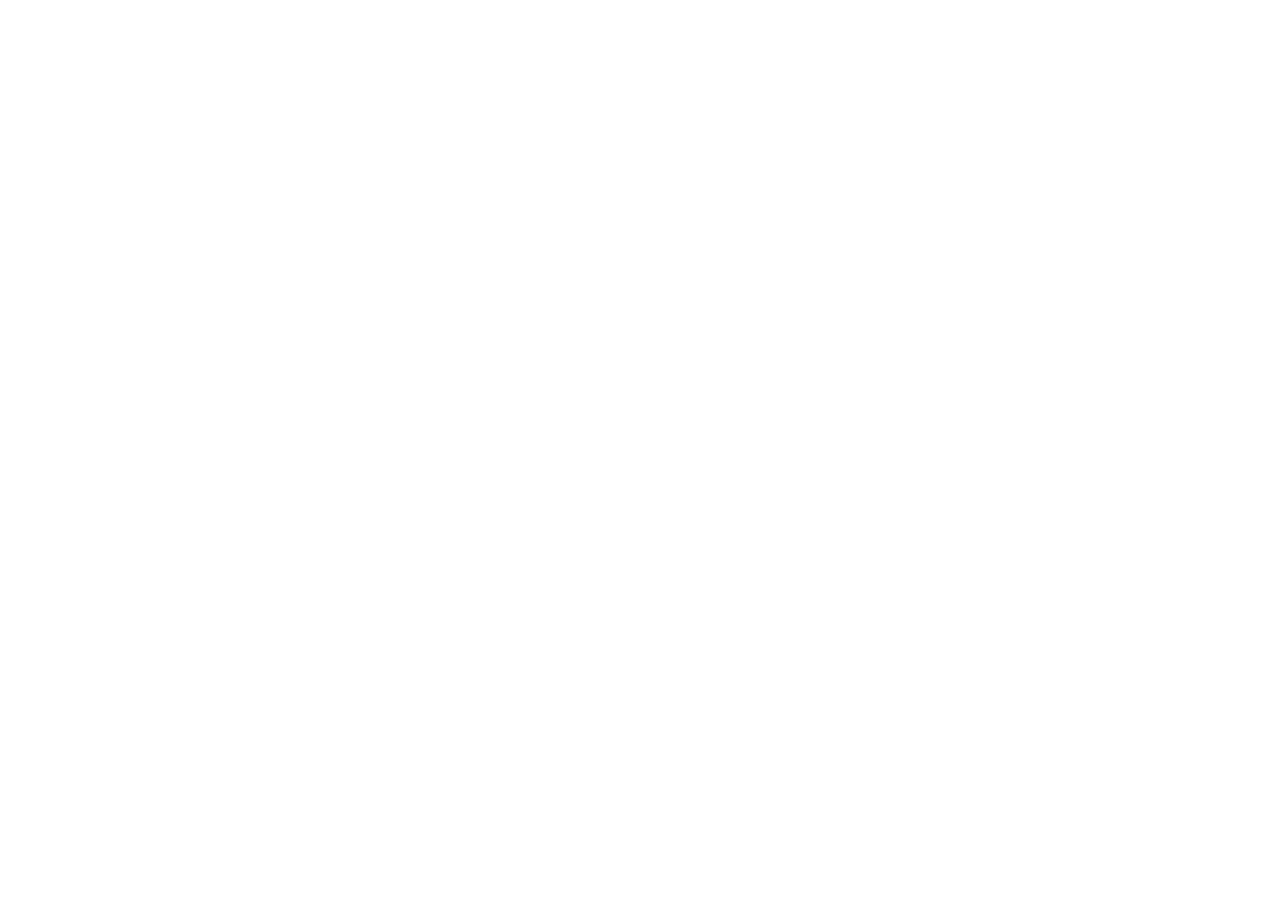
==== commit 9ec1b69e: "Use absolute paths for assets so they survive replaceState rewrite" ====
--- a/index.html
+++ b/index.html
@@ -9,12 +9,24 @@
     <link rel="preconnect" href="https://fonts.gstatic.com" crossorigin>
     <link rel="preload" as="style" href="https://fonts.googleapis.com/css2?family=Cormorant+Garamond:ital,wght@0,300;0,400;0,500;0,600;1,400;1,500&family=Inter:wght@200;300;400;500;600;700&display=swap">
     <link href="https://fonts.googleapis.com/css2?family=Cormorant+Garamond:ital,wght@0,300;0,400;0,500;0,600;1,400;1,500&family=Inter:wght@200;300;400;500;600;700&display=swap" rel="stylesheet">
-    <script type="module" crossorigin src="./assets/index-DE25Y0Fr.js"></script>
-    <link rel="modulepreload" crossorigin href="./assets/vendor-react-Cgg2GOmP.js">
-    <link rel="modulepreload" crossorigin href="./assets/vendor-ui-AFmQoKHs.js">
-    <link rel="modulepreload" crossorigin href="./assets/vendor-utils-BznqKjY6.js">
-    <link rel="stylesheet" crossorigin href="./assets/index-DDHmtO7H.css">
-    <link rel="stylesheet" href="./theme-override.css?v=1">
+    <script>
+      // SPA base-path fix: React Router defined routes for "/", but we are served from a sub-path.
+      // Rewrite URL to "/" before React boots so the home route renders.
+      // Images live at site root /images/... so they keep loading correctly.
+      (function () {
+        var sub = '/mebel-redesign-v8-hotel-on-original';
+        if (window.location.pathname.indexOf(sub) === 0) {
+          var rest = window.location.pathname.slice(sub.length) || '/';
+          history.replaceState(null, '', rest + window.location.search + window.location.hash);
+        }
+      })();
+    </script>
+    <script type="module" crossorigin src="/mebel-redesign-v8-hotel-on-original/assets/index-DE25Y0Fr.js"></script>
+    <link rel="modulepreload" crossorigin href="/mebel-redesign-v8-hotel-on-original/assets/vendor-react-Cgg2GOmP.js">
+    <link rel="modulepreload" crossorigin href="/mebel-redesign-v8-hotel-on-original/assets/vendor-ui-AFmQoKHs.js">
+    <link rel="modulepreload" crossorigin href="/mebel-redesign-v8-hotel-on-original/assets/vendor-utils-BznqKjY6.js">
+    <link rel="stylesheet" crossorigin href="/mebel-redesign-v8-hotel-on-original/assets/index-DDHmtO7H.css">
+    <link rel="stylesheet" href="/mebel-redesign-v8-hotel-on-original/theme-override.css?v=2">
   </head>
   <body>
     <div id="root"></div>
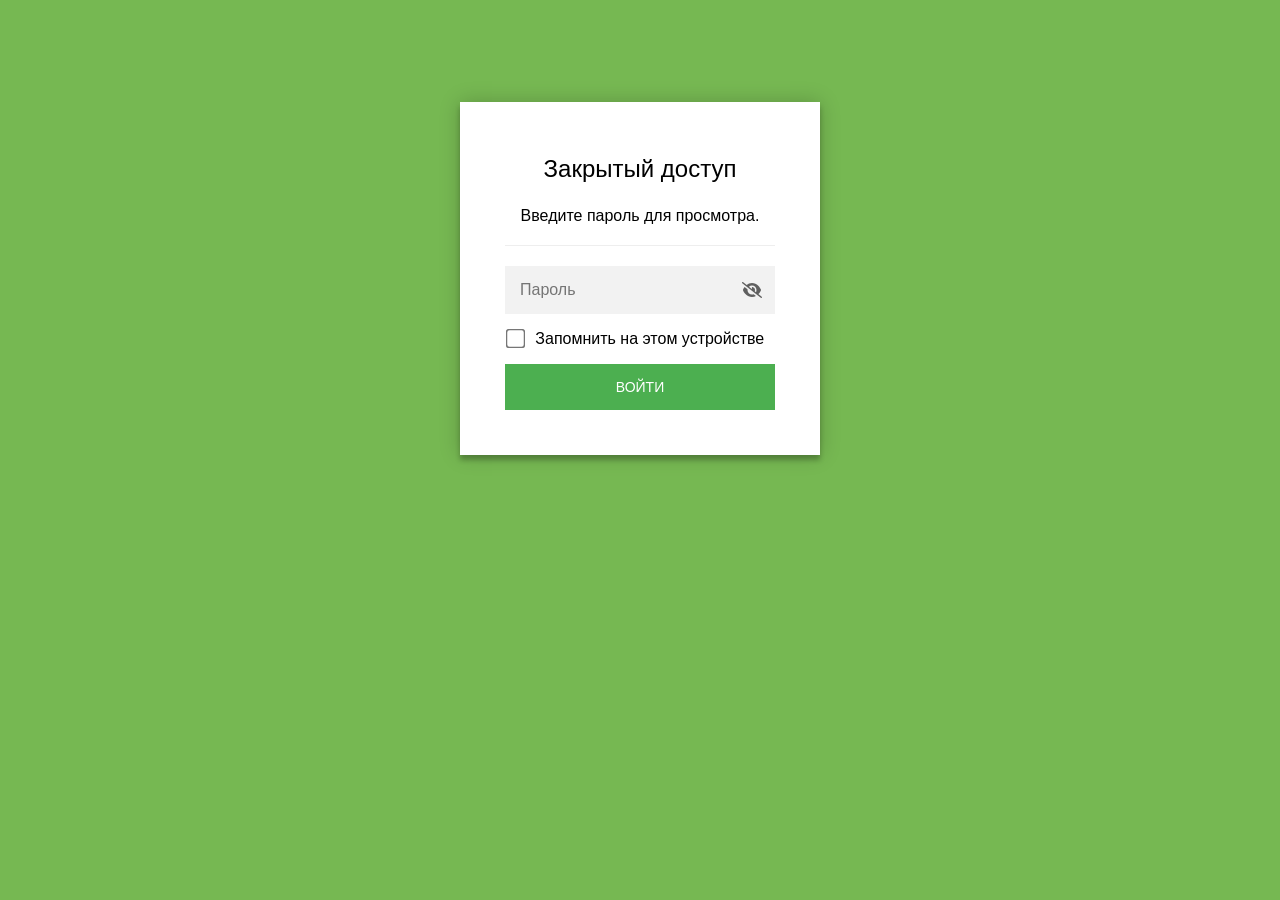
==== commit ddc4aafc: "Закрыть сайт паролем (StatiCrypt) Co-Authored-By: Claude Fable 5 <noreply@anthropic.com>" ====
--- a/index.html
+++ b/index.html
@@ -1,34 +1,892 @@
-<!doctype html>
-<html lang="ru">
-  <head>
-    <meta charset="UTF-8" />
-    <meta name="viewport" content="width=device-width, initial-scale=1.0" />
-    <meta name="description" content="150+ изделий в месяц. Кухни, шкафы, детские на заказ в Нижнем Новгороде. Фиксированная цена. Бесплатный замер. ★4.9 на Яндекс.Картах" />
-    <title>Мебель на заказ в Нижнем Новгороде — Мебель для Жизни | с 2010 года</title>
-    <link rel="preconnect" href="https://fonts.googleapis.com">
-    <link rel="preconnect" href="https://fonts.gstatic.com" crossorigin>
-    <link rel="preload" as="style" href="https://fonts.googleapis.com/css2?family=Cormorant+Garamond:ital,wght@0,300;0,400;0,500;0,600;1,400;1,500&family=Inter:wght@200;300;400;500;600;700&display=swap">
-    <link href="https://fonts.googleapis.com/css2?family=Cormorant+Garamond:ital,wght@0,300;0,400;0,500;0,600;1,400;1,500&family=Inter:wght@200;300;400;500;600;700&display=swap" rel="stylesheet">
-    <script>
-      // SPA base-path fix: React Router defined routes for "/", but we are served from a sub-path.
-      // Rewrite URL to "/" before React boots so the home route renders.
-      // Images live at site root /images/... so they keep loading correctly.
-      (function () {
-        var sub = '/mebel-redesign-v8-hotel-on-original';
-        if (window.location.pathname.indexOf(sub) === 0) {
-          var rest = window.location.pathname.slice(sub.length) || '/';
-          history.replaceState(null, '', rest + window.location.search + window.location.hash);
-        }
-      })();
-    </script>
-    <script type="module" crossorigin src="/mebel-redesign-v8-hotel-on-original/assets/index-DE25Y0Fr.js"></script>
-    <link rel="modulepreload" crossorigin href="/mebel-redesign-v8-hotel-on-original/assets/vendor-react-Cgg2GOmP.js">
-    <link rel="modulepreload" crossorigin href="/mebel-redesign-v8-hotel-on-original/assets/vendor-ui-AFmQoKHs.js">
-    <link rel="modulepreload" crossorigin href="/mebel-redesign-v8-hotel-on-original/assets/vendor-utils-BznqKjY6.js">
-    <link rel="stylesheet" crossorigin href="/mebel-redesign-v8-hotel-on-original/assets/index-DDHmtO7H.css">
-    <link rel="stylesheet" href="/mebel-redesign-v8-hotel-on-original/theme-override.css?v=2">
-  </head>
-  <body>
-    <div id="root"></div>
-  </body>
+<!DOCTYPE html>
+<html class="staticrypt-html">
+    <head>
+        <meta charset="utf-8" />
+        <title>Закрытый доступ</title>
+        <meta name="viewport" content="width=device-width, initial-scale=1" />
+
+        <!-- do not cache this page -->
+        <meta http-equiv="cache-control" content="max-age=0" />
+        <meta http-equiv="cache-control" content="no-cache" />
+        <meta http-equiv="expires" content="0" />
+        <meta http-equiv="expires" content="Tue, 01 Jan 1980 1:00:00 GMT" />
+        <meta http-equiv="pragma" content="no-cache" />
+
+        <style>
+            .staticrypt-hr {
+                margin-top: 20px;
+                margin-bottom: 20px;
+                border: 0;
+                border-top: 1px solid #eee;
+            }
+
+            .staticrypt-page {
+                width: 360px;
+                padding: 8% 0 0;
+                margin: auto;
+                box-sizing: border-box;
+            }
+
+            .staticrypt-form {
+                position: relative;
+                z-index: 1;
+                background: #ffffff;
+                max-width: 360px;
+                margin: 0 auto 100px;
+                padding: 45px;
+                text-align: center;
+                box-shadow: 0 0 20px 0 rgba(0, 0, 0, 0.2), 0 5px 5px 0 rgba(0, 0, 0, 0.24);
+            }
+
+            .staticrypt-form input[type="password"],
+            input[type="text"] {
+                background: inherit;
+                border: 0;
+                box-sizing: border-box; /* This ensures padding is included in the total width */
+                font-size: 14px;
+                outline: 0;
+                padding: 15px 30px 15px 15px; /* Adjust the padding to ensure there is space for the icon */
+                width: 100%;
+            }
+
+            .staticrypt-password-container {
+                position: relative;
+                outline: 0;
+                background: #f2f2f2;
+                width: 100%;
+                border: 0;
+                margin: 0 0 15px;
+                box-sizing: border-box;
+            }
+
+            .staticrypt-toggle-password-visibility {
+                cursor: pointer;
+                height: 20px;
+                opacity: 60%;
+                padding: 13px;
+                position: absolute;
+                right: 0;
+                top: 50%;
+                transform: translateY(-50%);
+                width: 20px;
+            }
+
+            .staticrypt-form .staticrypt-decrypt-button {
+                text-transform: uppercase;
+                outline: 0;
+                background: #4CAF50;
+                width: 100%;
+                border: 0;
+                padding: 15px;
+                color: #ffffff;
+                font-size: 14px;
+                cursor: pointer;
+            }
+
+            .staticrypt-form .staticrypt-decrypt-button:hover,
+            .staticrypt-form .staticrypt-decrypt-button:active,
+            .staticrypt-form .staticrypt-decrypt-button:focus {
+                background: #4CAF50;
+                filter: brightness(92%);
+            }
+
+            .staticrypt-html {
+                height: 100%;
+            }
+
+            .staticrypt-body {
+                height: 100%;
+                margin: 0;
+            }
+
+            .staticrypt-content {
+                height: 100%;
+                margin-bottom: 1em;
+                background: #76B852;
+                font-family: "Arial", sans-serif;
+                -webkit-font-smoothing: antialiased;
+                -moz-osx-font-smoothing: grayscale;
+            }
+
+            .staticrypt-instructions {
+                margin-top: -1em;
+                margin-bottom: 1em;
+            }
+
+            .staticrypt-title {
+                font-size: 1.5em;
+            }
+
+            label.staticrypt-remember {
+                display: flex;
+                align-items: center;
+                margin-bottom: 1em;
+            }
+
+            .staticrypt-remember input[type="checkbox"] {
+                transform: scale(1.5);
+                margin-right: 1em;
+            }
+
+            .hidden {
+                display: none !important;
+            }
+
+            .staticrypt-spinner-container {
+                height: 100%;
+                display: flex;
+                align-items: center;
+                justify-content: center;
+            }
+
+            .staticrypt-spinner {
+                display: inline-block;
+                width: 2rem;
+                height: 2rem;
+                vertical-align: text-bottom;
+                border: 0.25em solid gray;
+                border-right-color: transparent;
+                border-radius: 50%;
+                -webkit-animation: spinner-border 0.75s linear infinite;
+                animation: spinner-border 0.75s linear infinite;
+                animation-duration: 0.75s;
+                animation-timing-function: linear;
+                animation-delay: 0s;
+                animation-iteration-count: infinite;
+                animation-direction: normal;
+                animation-fill-mode: none;
+                animation-play-state: running;
+                animation-name: spinner-border;
+            }
+
+            @keyframes spinner-border {
+                100% {
+                    transform: rotate(360deg);
+                }
+            }
+
+            @media screen and (-webkit-min-device-pixel-ratio: 0) {
+                .staticrypt-form input[type="password"],
+                input[type="text"] {
+                    font-size: 16px;
+                }
+            }
+        </style>
+    </head>
+
+    <body class="staticrypt-body">
+        <div id="staticrypt_loading" class="staticrypt-spinner-container">
+            <div class="staticrypt-spinner"></div>
+        </div>
+
+        <div id="staticrypt_content" class="staticrypt-content hidden">
+            <div class="staticrypt-page">
+                <div class="staticrypt-form">
+                    <div class="staticrypt-instructions">
+                        <p class="staticrypt-title">Закрытый доступ</p>
+                        <p>Введите пароль для просмотра.</p>
+                    </div>
+
+                    <hr class="staticrypt-hr" />
+
+                    <form id="staticrypt-form" action="#" method="post">
+                        <div class="staticrypt-password-container">
+                            <input
+                                id="staticrypt-password"
+                                type="password"
+                                name="password"
+                                placeholder="Пароль"
+                                autofocus
+                            />
+
+                            <img
+                                class="staticrypt-toggle-password-visibility"
+                                alt="Show password"
+                                title="Show password"
+                                src="[data-uri]"
+                            />
+                        </div>
+
+                        <label id="staticrypt-remember-label" class="staticrypt-remember hidden">
+                            <input id="staticrypt-remember" type="checkbox" name="remember" />
+                            Запомнить на этом устройстве
+                        </label>
+
+                        <input type="submit" class="staticrypt-decrypt-button" value="Войти" />
+                    </form>
+                </div>
+            </div>
+        </div>
+
+        <script>
+            // these variables will be filled when generating the file - the template format is 'variable_name'
+            const staticryptInitiator = ((function(){
+  const exports = {};
+  const cryptoEngine = ((function(){
+  const exports = {};
+  const { subtle } = crypto;
+
+const IV_BITS = 16 * 8;
+const HEX_BITS = 4;
+const ENCRYPTION_ALGO = "AES-CBC";
+
+/**
+ * Translates between utf8 encoded hexadecimal strings
+ * and Uint8Array bytes.
+ */
+const HexEncoder = {
+    /**
+     * hex string -> bytes
+     * @param {string} hexString
+     * @returns {Uint8Array}
+     */
+    parse: function (hexString) {
+        if (hexString.length % 2 !== 0) throw "Invalid hexString";
+        const arrayBuffer = new Uint8Array(hexString.length / 2);
+
+        for (let i = 0; i < hexString.length; i += 2) {
+            const byteValue = parseInt(hexString.substring(i, i + 2), 16);
+            if (isNaN(byteValue)) {
+                throw "Invalid hexString";
+            }
+            arrayBuffer[i / 2] = byteValue;
+        }
+        return arrayBuffer;
+    },
+
+    /**
+     * bytes -> hex string
+     * @param {Uint8Array} bytes
+     * @returns {string}
+     */
+    stringify: function (bytes) {
+        const hexBytes = [];
+
+        for (let i = 0; i < bytes.length; ++i) {
+            let byteString = bytes[i].toString(16);
+            if (byteString.length < 2) {
+                byteString = "0" + byteString;
+            }
+            hexBytes.push(byteString);
+        }
+        return hexBytes.join("");
+    },
+};
+
+/**
+ * Translates between utf8 strings and Uint8Array bytes.
+ */
+const UTF8Encoder = {
+    parse: function (str) {
+        return new TextEncoder().encode(str);
+    },
+
+    stringify: function (bytes) {
+        return new TextDecoder().decode(bytes);
+    },
+};
+
+/**
+ * Salt and encrypt a msg with a password.
+ */
+async function encrypt(msg, hashedPassword) {
+    // Must be 16 bytes, unpredictable, and preferably cryptographically random. However, it need not be secret.
+    // https://developer.mozilla.org/en-US/docs/Web/API/SubtleCrypto/encrypt#parameters
+    const iv = crypto.getRandomValues(new Uint8Array(IV_BITS / 8));
+
+    const key = await subtle.importKey("raw", HexEncoder.parse(hashedPassword), ENCRYPTION_ALGO, false, ["encrypt"]);
+
+    const encrypted = await subtle.encrypt(
+        {
+            name: ENCRYPTION_ALGO,
+            iv: iv,
+        },
+        key,
+        UTF8Encoder.parse(msg)
+    );
+
+    // iv will be 32 hex characters, we prepend it to the ciphertext for use in decryption
+    return HexEncoder.stringify(iv) + HexEncoder.stringify(new Uint8Array(encrypted));
+}
+exports.encrypt = encrypt;
+
+/**
+ * Decrypt a salted msg using a password.
+ *
+ * @param {string} encryptedMsg
+ * @param {string} hashedPassword
+ * @returns {Promise<string>}
+ */
+async function decrypt(encryptedMsg, hashedPassword) {
+    const ivLength = IV_BITS / HEX_BITS;
+    const iv = HexEncoder.parse(encryptedMsg.substring(0, ivLength));
+    const encrypted = encryptedMsg.substring(ivLength);
+
+    const key = await subtle.importKey("raw", HexEncoder.parse(hashedPassword), ENCRYPTION_ALGO, false, ["decrypt"]);
+
+    const outBuffer = await subtle.decrypt(
+        {
+            name: ENCRYPTION_ALGO,
+            iv: iv,
+        },
+        key,
+        HexEncoder.parse(encrypted)
+    );
+
+    return UTF8Encoder.stringify(new Uint8Array(outBuffer));
+}
+exports.decrypt = decrypt;
+
+/**
+ * Salt and hash the password so it can be stored in localStorage without opening a password reuse vulnerability.
+ *
+ * @param {string} password
+ * @param {string} salt
+ * @returns {Promise<string>}
+ */
+async function hashPassword(password, salt) {
+    // we hash the password in multiple steps, each adding more iterations. This is because we used to allow less
+    // iterations, so for backward compatibility reasons, we need to support going from that to more iterations.
+    let hashedPassword = await hashLegacyRound(password, salt);
+
+    hashedPassword = await hashSecondRound(hashedPassword, salt);
+
+    return hashThirdRound(hashedPassword, salt);
+}
+exports.hashPassword = hashPassword;
+
+/**
+ * This hashes the password with 1k iterations. This is a low number, we need this function to support backwards
+ * compatibility.
+ *
+ * @param {string} password
+ * @param {string} salt
+ * @returns {Promise<string>}
+ */
+function hashLegacyRound(password, salt) {
+    return pbkdf2(password, salt, 1000, "SHA-1");
+}
+exports.hashLegacyRound = hashLegacyRound;
+
+/**
+ * Add a second round of iterations. This is because we used to use 1k, so for backwards compatibility with
+ * remember-me/autodecrypt links, we need to support going from that to more iterations.
+ *
+ * @param hashedPassword
+ * @param salt
+ * @returns {Promise<string>}
+ */
+function hashSecondRound(hashedPassword, salt) {
+    return pbkdf2(hashedPassword, salt, 14000, "SHA-256");
+}
+exports.hashSecondRound = hashSecondRound;
+
+/**
+ * Add a third round of iterations to bring total number to 600k. This is because we used to use 1k, then 15k, so for
+ * backwards compatibility with remember-me/autodecrypt links, we need to support going from that to more iterations.
+ *
+ * @param hashedPassword
+ * @param salt
+ * @returns {Promise<string>}
+ */
+function hashThirdRound(hashedPassword, salt) {
+    return pbkdf2(hashedPassword, salt, 585000, "SHA-256");
+}
+exports.hashThirdRound = hashThirdRound;
+
+/**
+ * Salt and hash the password so it can be stored in localStorage without opening a password reuse vulnerability.
+ *
+ * @param {string} password
+ * @param {string} salt
+ * @param {int} iterations
+ * @param {string} hashAlgorithm
+ * @returns {Promise<string>}
+ */
+async function pbkdf2(password, salt, iterations, hashAlgorithm) {
+    const key = await subtle.importKey("raw", UTF8Encoder.parse(password), "PBKDF2", false, ["deriveBits"]);
+
+    const keyBytes = await subtle.deriveBits(
+        {
+            name: "PBKDF2",
+            hash: hashAlgorithm,
+            iterations,
+            salt: UTF8Encoder.parse(salt),
+        },
+        key,
+        256
+    );
+
+    return HexEncoder.stringify(new Uint8Array(keyBytes));
+}
+
+function generateRandomSalt() {
+    const bytes = crypto.getRandomValues(new Uint8Array(128 / 8));
+
+    return HexEncoder.stringify(new Uint8Array(bytes));
+}
+exports.generateRandomSalt = generateRandomSalt;
+
+async function signMessage(hashedPassword, message) {
+    const key = await subtle.importKey(
+        "raw",
+        HexEncoder.parse(hashedPassword),
+        {
+            name: "HMAC",
+            hash: "SHA-256",
+        },
+        false,
+        ["sign"]
+    );
+    const signature = await subtle.sign("HMAC", key, UTF8Encoder.parse(message));
+
+    return HexEncoder.stringify(new Uint8Array(signature));
+}
+exports.signMessage = signMessage;
+
+function getRandomAlphanum() {
+    const possibleCharacters = "abcdefghijklmnopqrstuvwxyzABCDEFGHIJKLMNOPQRSTUVWXYZ0123456789";
+
+    let byteArray;
+    let parsedInt;
+
+    // Keep generating new random bytes until we get a value that falls
+    // within a range that can be evenly divided by possibleCharacters.length
+    do {
+        byteArray = crypto.getRandomValues(new Uint8Array(1));
+        // extract the lowest byte to get an int from 0 to 255 (probably unnecessary, since we're only generating 1 byte)
+        parsedInt = byteArray[0] & 0xff;
+    } while (parsedInt >= 256 - (256 % possibleCharacters.length));
+
+    // Take the modulo of the parsed integer to get a random number between 0 and totalLength - 1
+    const randomIndex = parsedInt % possibleCharacters.length;
+
+    return possibleCharacters[randomIndex];
+}
+
+/**
+ * Generate a random string of a given length.
+ *
+ * @param {int} length
+ * @returns {string}
+ */
+function generateRandomString(length) {
+    let randomString = "";
+
+    for (let i = 0; i < length; i++) {
+        randomString += getRandomAlphanum();
+    }
+
+    return randomString;
+}
+exports.generateRandomString = generateRandomString;
+
+  return exports;
+})());
+const codec = ((function(){
+  const exports = {};
+  /**
+ * Initialize the codec with the provided cryptoEngine - this return functions to encode and decode messages.
+ *
+ * @param cryptoEngine - the engine to use for encryption / decryption
+ */
+function init(cryptoEngine) {
+    const exports = {};
+
+    /**
+     * Top-level function for encoding a message.
+     * Includes password hashing, encryption, and signing.
+     *
+     * @param {string} msg
+     * @param {string} password
+     * @param {string} salt
+     *
+     * @returns {string} The encoded text
+     */
+    async function encode(msg, password, salt) {
+        const hashedPassword = await cryptoEngine.hashPassword(password, salt);
+
+        const encrypted = await cryptoEngine.encrypt(msg, hashedPassword);
+
+        // we use the hashed password in the HMAC because this is effectively what will be used a password (so we can store
+        // it in localStorage safely, we don't use the clear text password)
+        const hmac = await cryptoEngine.signMessage(hashedPassword, encrypted);
+
+        return hmac + encrypted;
+    }
+    exports.encode = encode;
+
+    /**
+     * Encode using a password that has already been hashed. This is useful to encode multiple messages in a row, that way
+     * we don't need to hash the password multiple times.
+     *
+     * @param {string} msg
+     * @param {string} hashedPassword
+     *
+     * @returns {string} The encoded text
+     */
+    async function encodeWithHashedPassword(msg, hashedPassword) {
+        const encrypted = await cryptoEngine.encrypt(msg, hashedPassword);
+
+        // we use the hashed password in the HMAC because this is effectively what will be used a password (so we can store
+        // it in localStorage safely, we don't use the clear text password)
+        const hmac = await cryptoEngine.signMessage(hashedPassword, encrypted);
+
+        return hmac + encrypted;
+    }
+    exports.encodeWithHashedPassword = encodeWithHashedPassword;
+
+    /**
+     * Top-level function for decoding a message.
+     * Includes signature check and decryption.
+     *
+     * @param {string} signedMsg
+     * @param {string} hashedPassword
+     * @param {string} salt
+     * @param {int} backwardCompatibleAttempt
+     * @param {string} originalPassword
+     *
+     * @returns {Object} {success: true, decoded: string} | {success: false, message: string}
+     */
+    async function decode(signedMsg, hashedPassword, salt, backwardCompatibleAttempt = 0, originalPassword = "") {
+        const encryptedHMAC = signedMsg.substring(0, 64);
+        const encryptedMsg = signedMsg.substring(64);
+        const decryptedHMAC = await cryptoEngine.signMessage(hashedPassword, encryptedMsg);
+
+        if (decryptedHMAC !== encryptedHMAC) {
+            // we have been raising the number of iterations in the hashing algorithm multiple times, so to support the old
+            // remember-me/autodecrypt links we need to try bringing the old hashes up to speed.
+            originalPassword = originalPassword || hashedPassword;
+            if (backwardCompatibleAttempt === 0) {
+                const updatedHashedPassword = await cryptoEngine.hashThirdRound(originalPassword, salt);
+
+                return decode(signedMsg, updatedHashedPassword, salt, backwardCompatibleAttempt + 1, originalPassword);
+            }
+            if (backwardCompatibleAttempt === 1) {
+                let updatedHashedPassword = await cryptoEngine.hashSecondRound(originalPassword, salt);
+                updatedHashedPassword = await cryptoEngine.hashThirdRound(updatedHashedPassword, salt);
+
+                return decode(signedMsg, updatedHashedPassword, salt, backwardCompatibleAttempt + 1, originalPassword);
+            }
+
+            return { success: false, message: "Signature mismatch" };
+        }
+
+        return {
+            success: true,
+            decoded: await cryptoEngine.decrypt(encryptedMsg, hashedPassword),
+        };
+    }
+    exports.decode = decode;
+
+    return exports;
+}
+exports.init = init;
+
+  return exports;
+})());
+const decode = codec.init(cryptoEngine).decode;
+
+/**
+ * Initialize the staticrypt module, that exposes functions callbable by the password_template.
+ *
+ * @param {{
+ *  staticryptEncryptedMsgUniqueVariableName: string,
+ *  isRememberEnabled: boolean,
+ *  rememberDurationInDays: number,
+ *  staticryptSaltUniqueVariableName: string,
+ * }} staticryptConfig - object of data that is stored on the password_template at encryption time.
+ *
+ * @param {{
+ *  rememberExpirationKey: string,
+ *  rememberPassphraseKey: string,
+ *  replaceHtmlCallback: function,
+ *  clearLocalStorageCallback: function,
+ * }} templateConfig - object of data that can be configured by a custom password_template.
+ */
+function init(staticryptConfig, templateConfig) {
+    const exports = {};
+
+    /**
+     * Decrypt our encrypted page, replace the whole HTML.
+     *
+     * @param {string} hashedPassword
+     * @returns {Promise<boolean>}
+     */
+    async function decryptAndReplaceHtml(hashedPassword) {
+        const { staticryptEncryptedMsgUniqueVariableName, staticryptSaltUniqueVariableName } = staticryptConfig;
+        const { replaceHtmlCallback } = templateConfig;
+
+        const result = await decode(
+            staticryptEncryptedMsgUniqueVariableName,
+            hashedPassword,
+            staticryptSaltUniqueVariableName
+        );
+        if (!result.success) {
+            return false;
+        }
+        const plainHTML = result.decoded;
+
+        // if the user configured a callback call it, otherwise just replace the whole HTML
+        if (typeof replaceHtmlCallback === "function") {
+            replaceHtmlCallback(plainHTML);
+        } else {
+            document.write(plainHTML);
+            document.close();
+        }
+
+        return true;
+    }
+
+    /**
+     * Attempt to decrypt the page and replace the whole HTML.
+     *
+     * @param {string} password
+     * @param {boolean} isRememberChecked
+     *
+     * @returns {Promise<{isSuccessful: boolean, hashedPassword?: string}>} - we return an object, so that if we want to
+     *   expose more information in the future we can do it without breaking the password_template
+     */
+    async function handleDecryptionOfPage(password, isRememberChecked) {
+        const { staticryptSaltUniqueVariableName } = staticryptConfig;
+
+        // decrypt and replace the whole page
+        const hashedPassword = await cryptoEngine.hashPassword(password, staticryptSaltUniqueVariableName);
+        return handleDecryptionOfPageFromHash(hashedPassword, isRememberChecked);
+    }
+    exports.handleDecryptionOfPage = handleDecryptionOfPage;
+
+    async function handleDecryptionOfPageFromHash(hashedPassword, isRememberChecked) {
+        const { isRememberEnabled, rememberDurationInDays } = staticryptConfig;
+        const { rememberExpirationKey, rememberPassphraseKey } = templateConfig;
+
+        const isDecryptionSuccessful = await decryptAndReplaceHtml(hashedPassword);
+
+        if (!isDecryptionSuccessful) {
+            return {
+                isSuccessful: false,
+                hashedPassword,
+            };
+        }
+
+        // remember the hashedPassword and set its expiration if necessary
+        if (isRememberEnabled && isRememberChecked) {
+            window.localStorage.setItem(rememberPassphraseKey, hashedPassword);
+
+            // set the expiration if the duration isn't 0 (meaning no expiration)
+            if (rememberDurationInDays > 0) {
+                window.localStorage.setItem(
+                    rememberExpirationKey,
+                    (new Date().getTime() + rememberDurationInDays * 24 * 60 * 60 * 1000).toString()
+                );
+            }
+        }
+
+        return {
+            isSuccessful: true,
+            hashedPassword,
+        };
+    }
+    exports.handleDecryptionOfPageFromHash = handleDecryptionOfPageFromHash;
+
+    /**
+     * Clear localstorage from staticrypt related values
+     */
+    function clearLocalStorage() {
+        const { clearLocalStorageCallback, rememberExpirationKey, rememberPassphraseKey } = templateConfig;
+
+        if (typeof clearLocalStorageCallback === "function") {
+            clearLocalStorageCallback();
+        } else {
+            localStorage.removeItem(rememberPassphraseKey);
+            localStorage.removeItem(rememberExpirationKey);
+        }
+    }
+
+    async function handleDecryptOnLoad() {
+        let isSuccessful = await decryptOnLoadFromUrl();
+
+        if (!isSuccessful) {
+            isSuccessful = await decryptOnLoadFromRememberMe();
+        }
+
+        return { isSuccessful };
+    }
+    exports.handleDecryptOnLoad = handleDecryptOnLoad;
+
+    /**
+     * Clear storage if we are logging out
+     *
+     * @returns {boolean} - whether we logged out
+     */
+    function logoutIfNeeded() {
+        const logoutKey = "staticrypt_logout";
+
+        // handle logout through query param
+        const queryParams = new URLSearchParams(window.location.search);
+        if (queryParams.has(logoutKey)) {
+            clearLocalStorage();
+            return true;
+        }
+
+        // handle logout through URL fragment
+        const hash = window.location.hash.substring(1);
+        if (hash.includes(logoutKey)) {
+            clearLocalStorage();
+            return true;
+        }
+
+        return false;
+    }
+
+    /**
+     * To be called on load: check if we want to try to decrypt and replace the HTML with the decrypted content, and
+     * try to do it if needed.
+     *
+     * @returns {Promise<boolean>} true if we derypted and replaced the whole page, false otherwise
+     */
+    async function decryptOnLoadFromRememberMe() {
+        const { rememberDurationInDays } = staticryptConfig;
+        const { rememberExpirationKey, rememberPassphraseKey } = templateConfig;
+
+        // if we are login out, terminate
+        if (logoutIfNeeded()) {
+            return false;
+        }
+
+        // if there is expiration configured, check if we're not beyond the expiration
+        if (rememberDurationInDays && rememberDurationInDays > 0) {
+            const expiration = localStorage.getItem(rememberExpirationKey),
+                isExpired = expiration && new Date().getTime() > parseInt(expiration);
+
+            if (isExpired) {
+                clearLocalStorage();
+                return false;
+            }
+        }
+
+        const hashedPassword = localStorage.getItem(rememberPassphraseKey);
+
+        if (hashedPassword) {
+            // try to decrypt
+            const isDecryptionSuccessful = await decryptAndReplaceHtml(hashedPassword);
+
+            // if the decryption is unsuccessful the password might be wrong - silently clear the saved data and let
+            // the user fill the password form again
+            if (!isDecryptionSuccessful) {
+                clearLocalStorage();
+                return false;
+            }
+
+            return true;
+        }
+
+        return false;
+    }
+
+    async function decryptOnLoadFromUrl() {
+        const passwordKey = "staticrypt_pwd";
+        const rememberMeKey = "remember_me";
+
+        // try to get the password from the query param (for backward compatibility - we now want to avoid this method,
+        // since it sends the hashed password to the server which isn't needed)
+        const queryParams = new URLSearchParams(window.location.search);
+        const hashedPasswordQuery = queryParams.get(passwordKey);
+        const rememberMeQuery = queryParams.get(rememberMeKey);
+
+        const urlFragment = window.location.hash.substring(1);
+        // get the password from the url fragment
+        const hashedPasswordRegexMatch = urlFragment.match(new RegExp(passwordKey + "=([^&]*)"));
+        const hashedPasswordFragment = hashedPasswordRegexMatch ? hashedPasswordRegexMatch[1] : null;
+        const rememberMeFragment = urlFragment.includes(rememberMeKey);
+
+        const hashedPassword = hashedPasswordFragment || hashedPasswordQuery;
+        const rememberMe = rememberMeFragment || rememberMeQuery;
+
+        if (hashedPassword) {
+            return handleDecryptionOfPageFromHash(hashedPassword, rememberMe);
+        }
+
+        return false;
+    }
+
+    return exports;
+}
+exports.init = init;
+
+  return exports;
+})());
+            const templateError = "Неверный пароль",
+                templateToggleAltShow = "Show password",
+                templateToggleAltHide = "Hide password",
+                isRememberEnabled = true,
+                staticryptConfig = {"staticryptEncryptedMsgUniqueVariableName":"[base64]","isRememberEnabled":true,"rememberDurationInDays":30,"staticryptSaltUniqueVariableName":"e4ad16576a5ecc0af4a771fd01681e9a"};
+
+            // you can edit these values to customize some of the behavior of StatiCrypt
+            const templateConfig = {
+                rememberExpirationKey: "staticrypt_expiration",
+                rememberPassphraseKey: "staticrypt_passphrase",
+                replaceHtmlCallback: null,
+                clearLocalStorageCallback: null,
+            };
+
+            // init the staticrypt engine
+            const staticrypt = staticryptInitiator.init(staticryptConfig, templateConfig);
+
+            // try to automatically decrypt on load if there is a saved password
+            window.onload = async function () {
+                const { isSuccessful } = await staticrypt.handleDecryptOnLoad();
+
+                // if we didn't decrypt anything on load, show the password prompt. Otherwise the content has already been
+                // replaced, no need to do anything
+                if (!isSuccessful) {
+                    // hide loading screen
+                    document.getElementById("staticrypt_loading").classList.add("hidden");
+                    document.getElementById("staticrypt_content").classList.remove("hidden");
+                    document.getElementById("staticrypt-password").focus();
+
+                    // show the remember me checkbox
+                    if (isRememberEnabled) {
+                        document.getElementById("staticrypt-remember-label").classList.remove("hidden");
+                    }
+                }
+            };
+
+            // toggle password visibility
+            const toggleIcon = document.querySelector(".staticrypt-toggle-password-visibility");
+            // these two icons are coming from FontAwesome
+            const imgSrcEyeClosed =
+                "[data-uri]";
+            const imgSrcEyeOpened =
+                "[data-uri]";
+            toggleIcon.addEventListener("click", function () {
+                const passwordInput = document.getElementById("staticrypt-password");
+                if (passwordInput.type === "password") {
+                    passwordInput.type = "text";
+                    toggleIcon.src = imgSrcEyeOpened;
+                    toggleIcon.alt = templateToggleAltHide;
+                    toggleIcon.title = templateToggleAltHide;
+                } else {
+                    passwordInput.type = "password";
+                    toggleIcon.src = imgSrcEyeClosed;
+                    toggleIcon.alt = templateToggleAltShow;
+                    toggleIcon.title = templateToggleAltShow;
+                }
+            });
+
+            // handle password form submission
+            document.getElementById("staticrypt-form").addEventListener("submit", async function (e) {
+                e.preventDefault();
+
+                const password = document.getElementById("staticrypt-password").value,
+                    isRememberChecked = document.getElementById("staticrypt-remember").checked;
+
+                const { isSuccessful } = await staticrypt.handleDecryptionOfPage(password, isRememberChecked);
+
+                if (!isSuccessful) {
+                    alert(templateError);
+                }
+            });
+        </script>
+    </body>
 </html>
